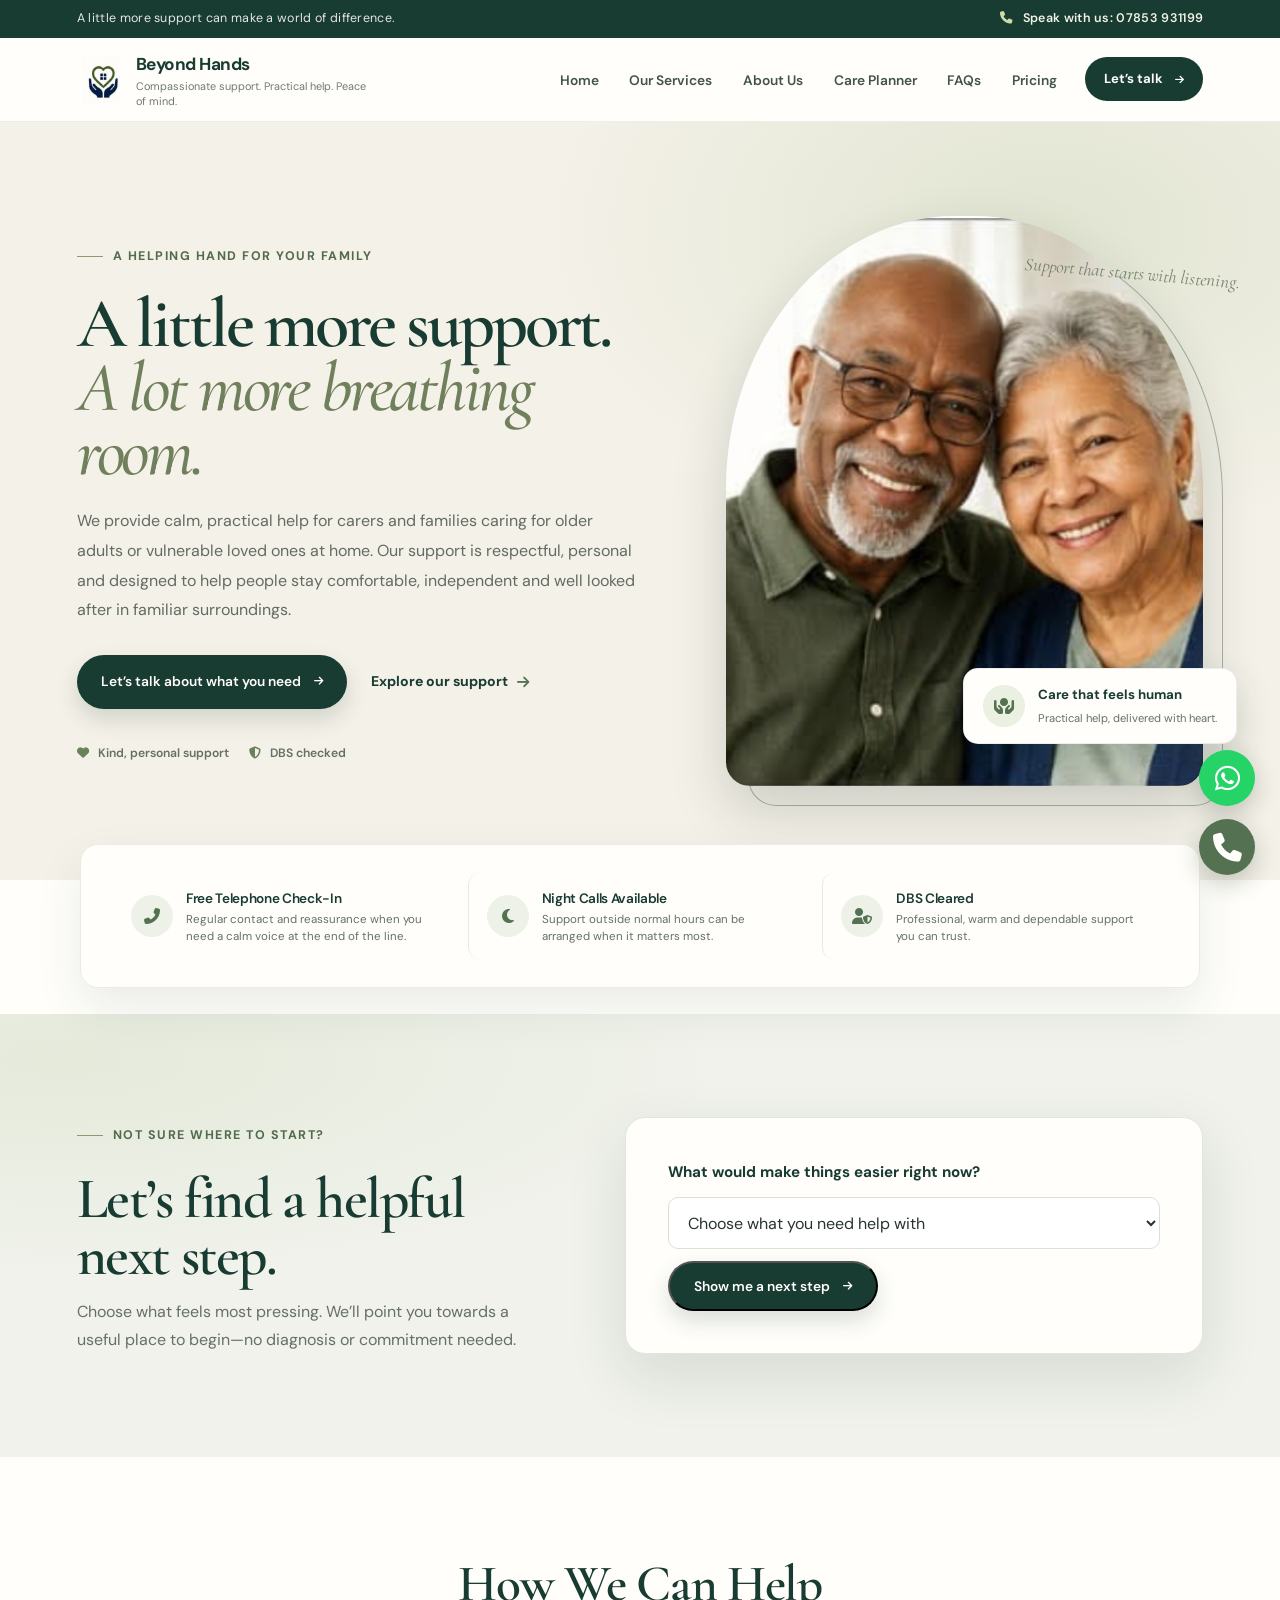
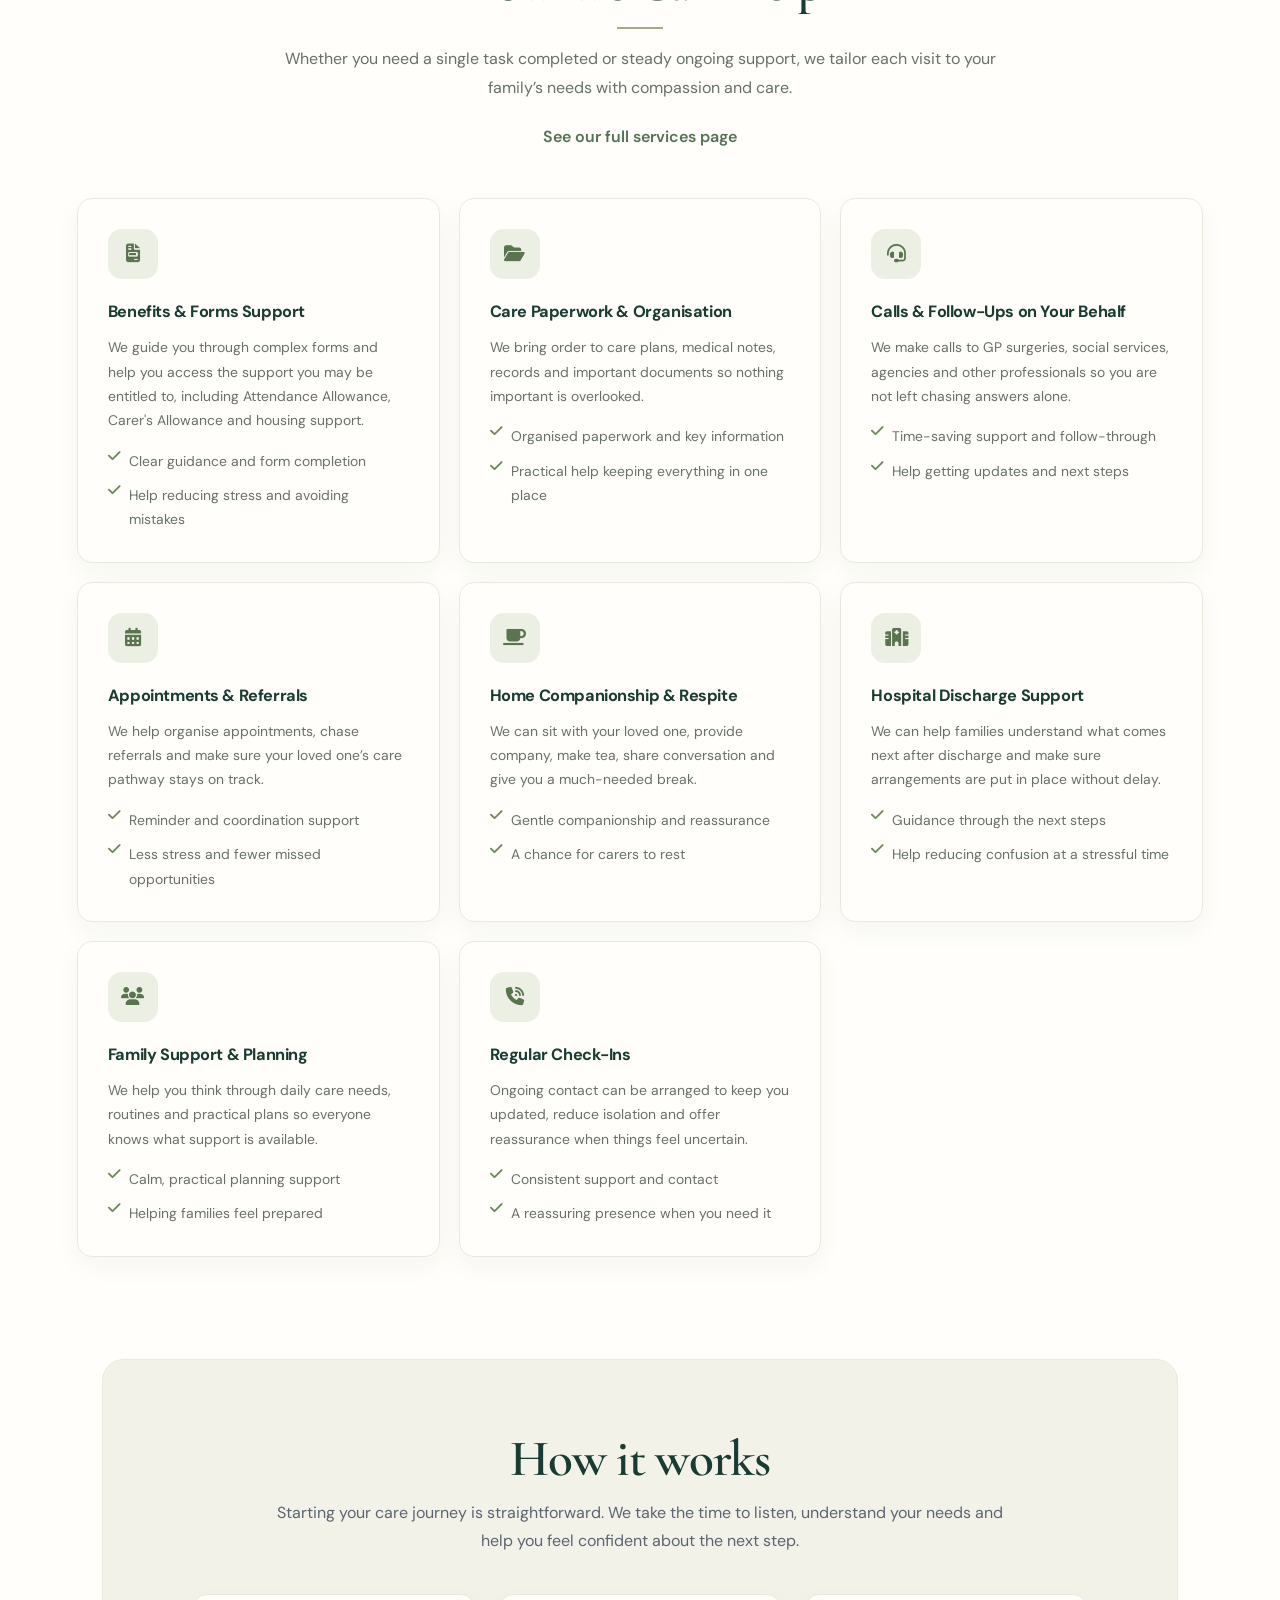
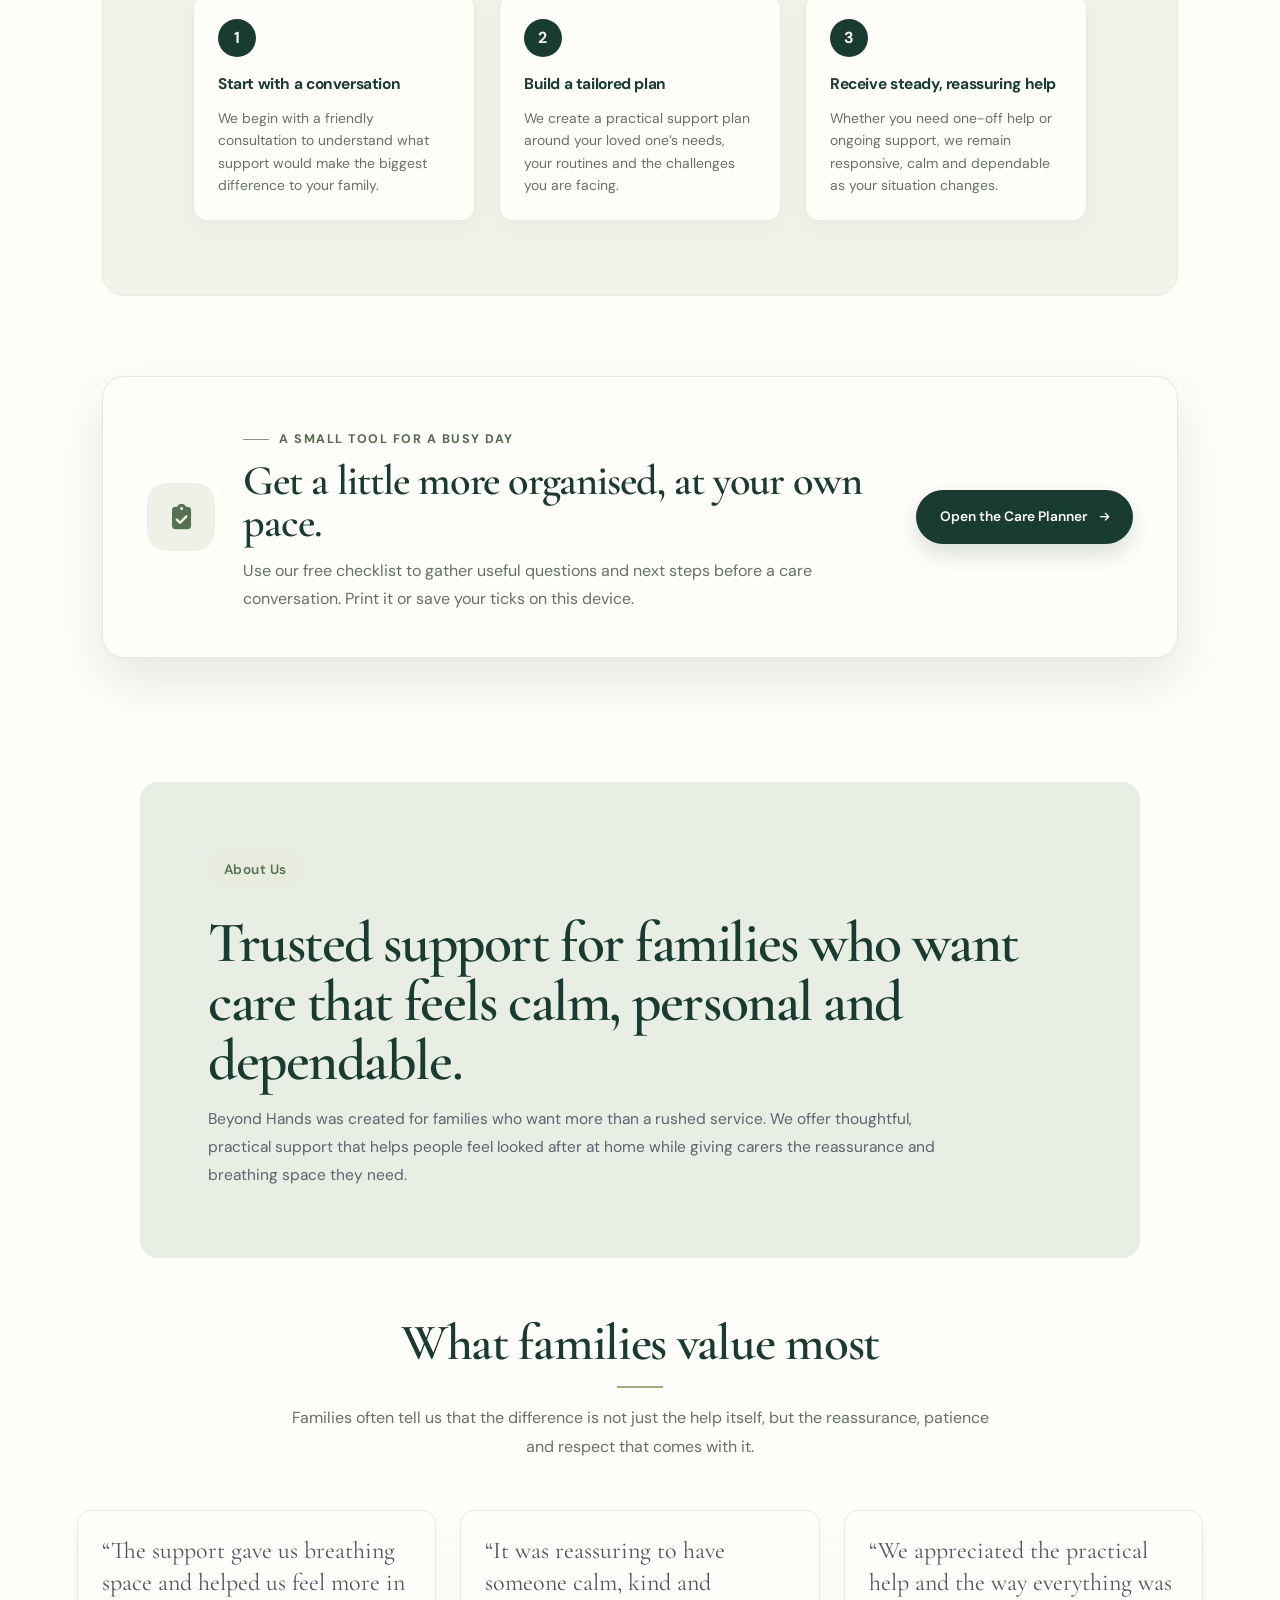
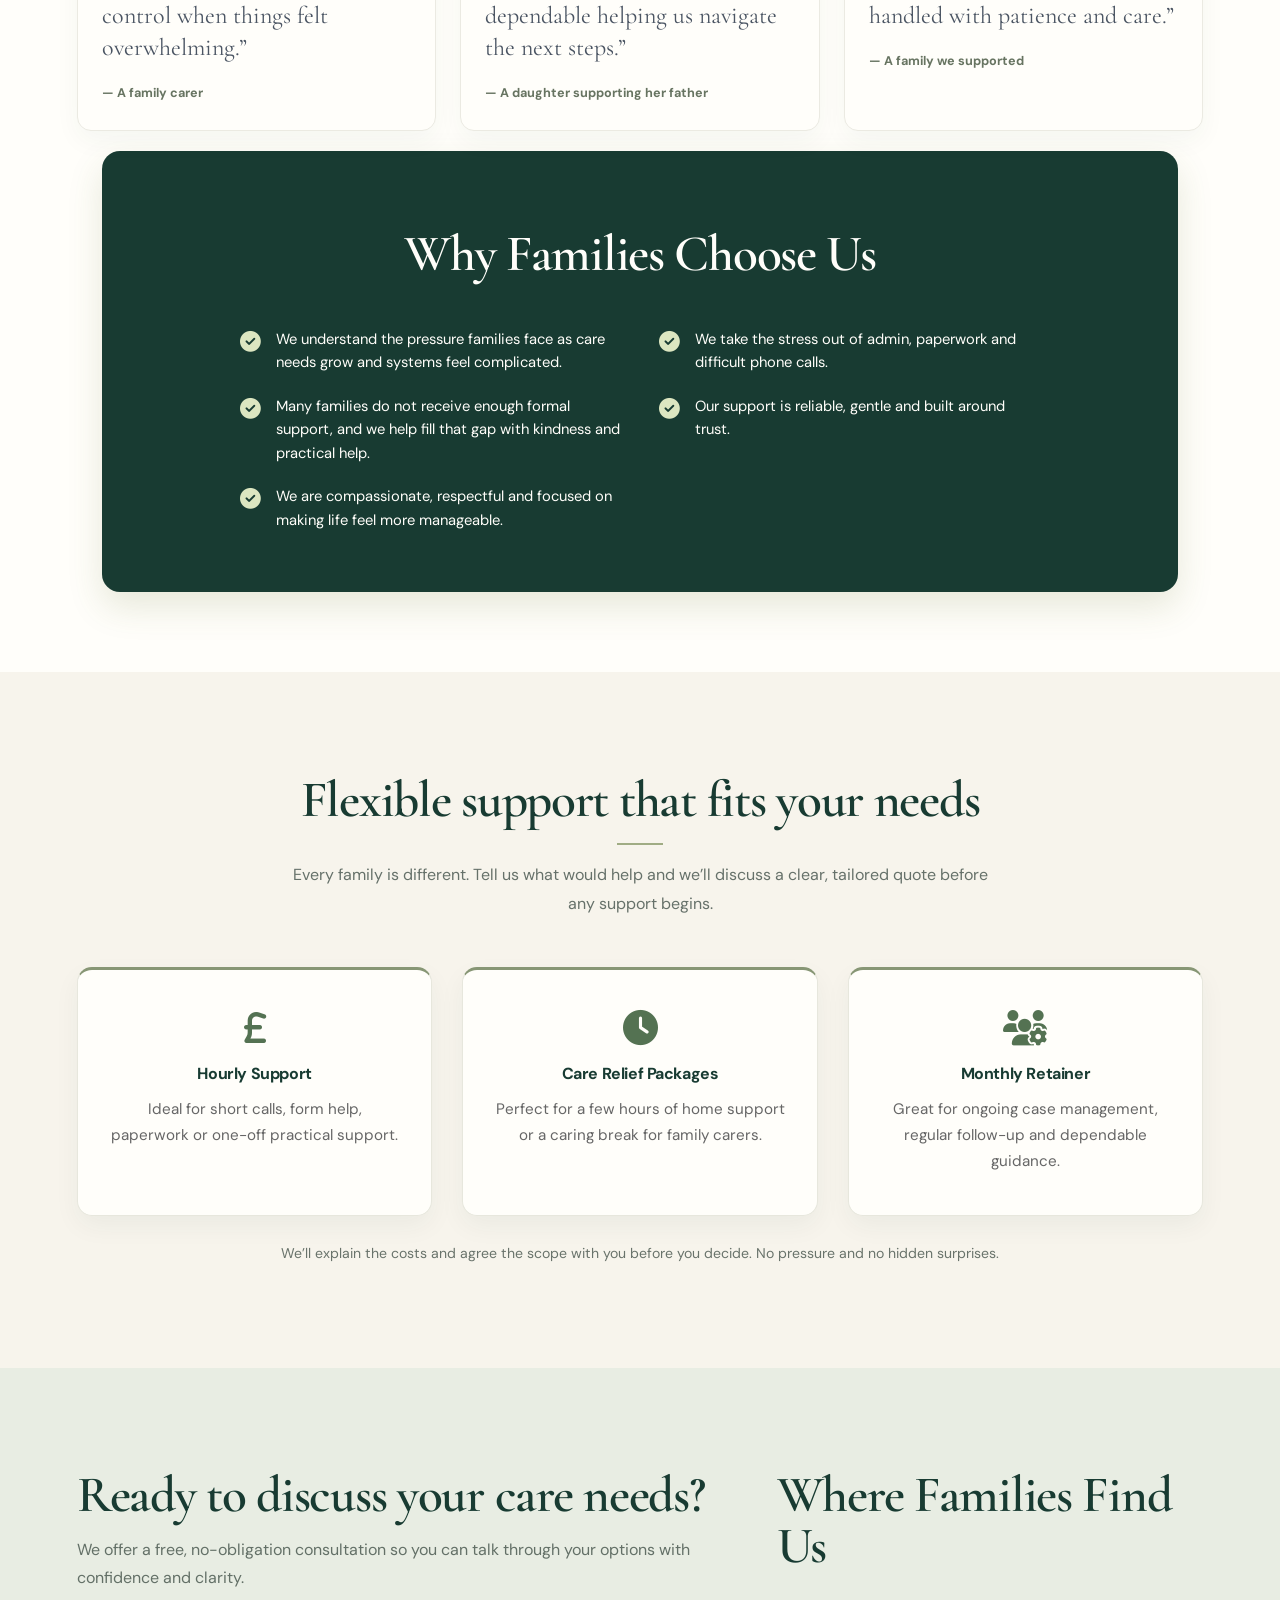
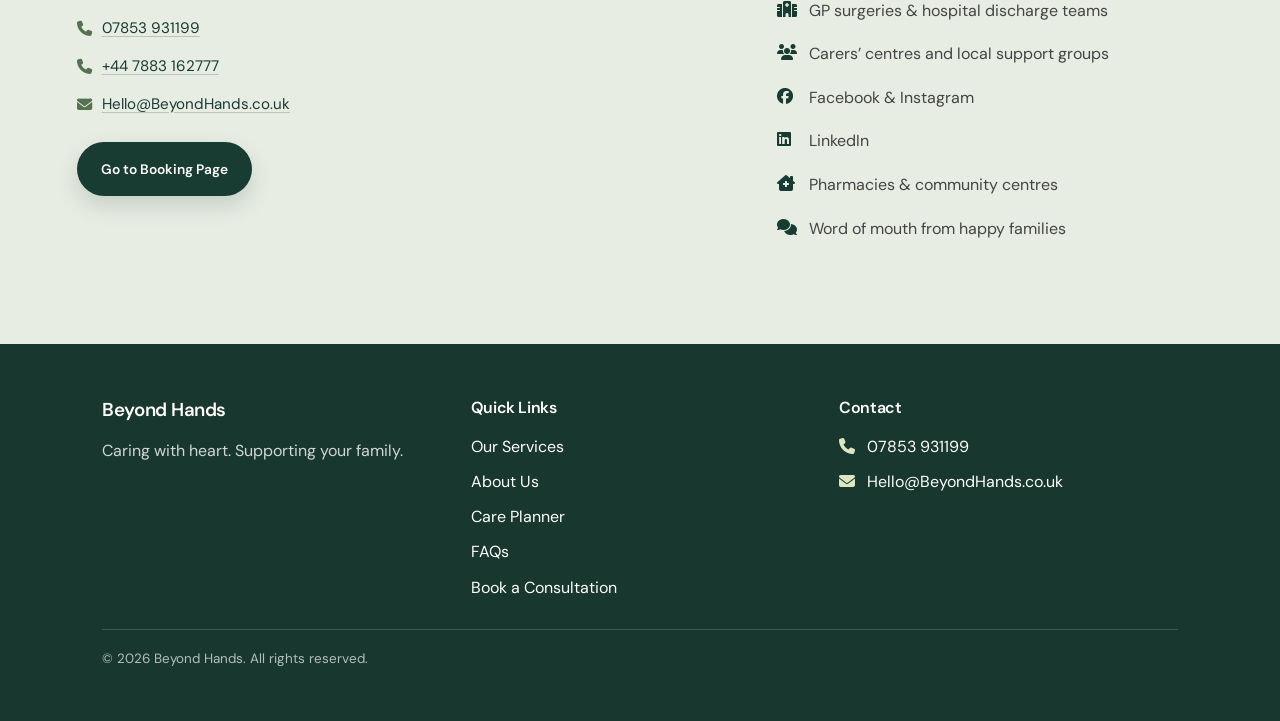
==== index.html @ d913bfa4 "chore: initalizing beyondhands repo" ====
<!DOCTYPE html>
<html lang="en">
<head>
    <meta charset="UTF-8">
    <meta name="viewport" content="width=device-width, initial-scale=1.0">
    <title>Beyond Hands | Compassionate Care & Family Support</title>
    <meta name="description" content="Compassionate, practical support for families caring for loved ones at home. Explore Beyond Hands services or arrange a no-pressure consultation.">
    <link rel="icon" type="image/png" href="logo.png">
    <link rel="stylesheet" href="style.css">
    <link rel="preconnect" href="https://fonts.googleapis.com">
    <link href="https://fonts.googleapis.com/css2?family=Cormorant+Garamond:wght@500;600;700&family=DM+Sans:wght@400;500;600;700&display=swap" rel="stylesheet">
    <link rel="stylesheet" href="https://cdnjs.cloudflare.com/ajax/libs/font-awesome/6.5.1/css/all.min.css">
</head>
<body>

    <a class="skip-link" href="#main-content">Skip to content</a>
    <div class="topbar">
        <div class="topbar-inner">
            <span>A little more support can make a world of difference.</span>
            <a href="tel:+447853931199"><i class="fas fa-phone"></i> Speak with us: 07853 931199</a>
        </div>
    </div>
    <div class="sidebar-overlay"></div>
    <aside class="sidebar-drawer" id="mobile-navigation" aria-label="Mobile navigation" aria-hidden="true" inert>
        <div class="sidebar-header">
            <div class="sidebar-logo">
                <img src="logo.png" alt="Beyond Hands Logo">
                <h3>Beyond Hands</h3>
            </div>
            <button class="close-sidebar-btn" type="button" aria-label="Close navigation">
                <i class="fas fa-times"></i>
            </button>
        </div>
        <ul class="sidebar-links">
            <li><a href="#home"><i class="fas fa-home"></i> Home</a></li>
            <li><a href="services.html"><i class="fas fa-hand-holding-heart"></i> Our Services</a></li>
            <li><a href="about.html"><i class="fas fa-info-circle"></i> About Us</a></li>
            <li><a href="resources.html"><i class="fas fa-clipboard-list"></i> Care Planner</a></li>
            <li><a href="faq.html"><i class="fas fa-circle-question"></i> FAQs</a></li>
            <li><a href="#why-choose-us"><i class="fas fa-check-circle"></i> Why Choose Us</a></li>
            <li><a href="#pricing"><i class="fas fa-tags"></i> Pricing</a></li>
            <li><a href="booking.html"><i class="fas fa-calendar-check"></i> Book Consultation</a></li>
        </ul>
        <div class="sidebar-footer">
            <p><i class="fas fa-phone"></i> <a href="tel:+447853931199">07853 931199</a></p>
            <p>Caring with heart.</p>
        </div>
    </aside>

    <nav class="navbar">
        <a href="index.html" class="logo">
            <img src="logo.png" alt="Beyond Hands Logo">
            <div>
                <h2>Beyond Hands</h2>
                <p>Compassionate support. Practical help. Peace of mind.</p>
            </div>
        </a>
        <ul class="nav-links">
            <li><a href="#home">Home</a></li>
            <li><a href="services.html">Our Services</a></li>
            <li><a href="about.html">About Us</a></li>
            <li><a href="resources.html">Care Planner</a></li>
            <li><a href="faq.html">FAQs</a></li>
            <li><a href="#pricing">Pricing</a></li>
        </ul>
        <a class="nav-cta" href="booking.html">Let’s talk <i class="fas fa-arrow-right"></i></a>
        <button class="menu-btn" type="button" aria-label="Open navigation" aria-controls="mobile-navigation" aria-expanded="false">
            <i class="fas fa-bars"></i>
        </button>
    </nav>

    <main id="main-content">
    <section id="home" class="hero">
        <div class="hero-content">
            <span class="hero-kicker"><span></span> A helping hand for your family</span>
            <h1>A little more support.<br><em>A lot more breathing room.</em></h1>
            <p>We provide calm, practical help for carers and families caring for older adults or vulnerable loved ones at home. Our support is respectful, personal and designed to help people stay comfortable, independent and well looked after in familiar surroundings.</p>
            <div class="hero-buttons">
                <a href="booking.html" class="btn">Let’s talk about what you need <i class="fas fa-arrow-right"></i></a>
                <a href="services.html" class="hero-text-link">Explore our support <i class="fas fa-arrow-right"></i></a>
            </div>
            <div class="hero-highlights">
                <span><i class="fas fa-heart"></i> Kind, personal support</span>
                <span><i class="fas fa-shield-alt"></i> DBS checked</span>
            </div>
        </div>
        <div class="hero-image">
            <img src="hero-couple.png" alt="Elderly Couple Smiling - Beyond Hands Care">
            <div class="image-note">
                <span class="image-note-icon"><i class="fas fa-hands-holding-circle"></i></span>
                <span><strong>Care that feels human</strong><small>Practical help, delivered with heart.</small></span>
            </div>
            <span class="image-caption">Support that starts with listening.</span>
        </div>
    </section>

    <section class="features">
        <div class="feature-card">
            <i class="fas fa-phone-alt"></i>
            <h3>Free Telephone Check-In</h3>
            <p>Regular contact and reassurance when you need a calm voice at the end of the line.</p>
        </div>
        <div class="feature-card">
            <i class="fas fa-moon"></i>
            <h3>Night Calls Available</h3>
            <p>Support outside normal hours can be arranged when it matters most.</p>
        </div>
        <div class="feature-card">
            <i class="fas fa-user-shield"></i>
            <h3>DBS Cleared</h3>
            <p>Professional, warm and dependable support you can trust.</p>
        </div>
    </section>

    <section class="support-finder-section" aria-labelledby="support-finder-title">
        <div class="support-finder-copy">
            <span class="hero-kicker"><span></span> Not sure where to start?</span>
            <h2 id="support-finder-title">Let’s find a helpful next step.</h2>
            <p>Choose what feels most pressing. We’ll point you towards a useful place to begin—no diagnosis or commitment needed.</p>
        </div>
        <form class="support-finder" id="support-finder">
            <label for="support-need">What would make things easier right now?</label>
            <div class="support-finder-controls">
                <select id="support-need" name="need" required>
                    <option value="">Choose what you need help with</option>
                    <option value="Benefits, grants and form help">Forms, benefits or paperwork</option>
                    <option value="Care planning and record keeping">Getting care information organised</option>
                    <option value="Calls, appointments and referrals">Appointments, calls or follow-ups</option>
                    <option value="Hospital discharge guidance">Planning after a hospital stay</option>
                    <option value="Home support and companionship">Company or a break at home</option>
                    <option value="Regular check-ins and reassurance">Ongoing reassurance or check-ins</option>
                    <option value="Not sure yet / something else">I’m not sure yet</option>
                </select>
                <button class="btn" type="submit">Show me a next step <i class="fas fa-arrow-right"></i></button>
            </div>
            <div class="support-finder-result" id="support-finder-result" role="status" aria-live="polite" hidden>
                <p id="support-finder-message"></p>
                <a id="support-finder-link" href="booking.html">Talk this through with us <i class="fas fa-arrow-right"></i></a>
            </div>
        </form>
    </section>

    <section id="services" class="services">
        <div class="section-heading">
            <h2 class="section-title">How We Can Help</h2>
            <p>Whether you need a single task completed or steady ongoing support, we tailor each visit to your family’s needs with compassion and care.</p>
            <a href="services.html" class="inline-btn">See our full services page</a>
        </div>
        <div class="service-grid">
            <div class="card">
                <i class="fas fa-file-invoice"></i>
                <h3>Benefits & Forms Support</h3>
                <p>We guide you through complex forms and help you access the support you may be entitled to, including Attendance Allowance, Carer's Allowance and housing support.</p>
                <ul>
                    <li><i class="fas fa-check"></i> Clear guidance and form completion</li>
                    <li><i class="fas fa-check"></i> Help reducing stress and avoiding mistakes</li>
                </ul>
            </div>
            <div class="card">
                <i class="fas fa-folder-open"></i>
                <h3>Care Paperwork & Organisation</h3>
                <p>We bring order to care plans, medical notes, records and important documents so nothing important is overlooked.</p>
                <ul>
                    <li><i class="fas fa-check"></i> Organised paperwork and key information</li>
                    <li><i class="fas fa-check"></i> Practical help keeping everything in one place</li>
                </ul>
            </div>
            <div class="card">
                <i class="fas fa-headset"></i>
                <h3>Calls & Follow-Ups on Your Behalf</h3>
                <p>We make calls to GP surgeries, social services, agencies and other professionals so you are not left chasing answers alone.</p>
                <ul>
                    <li><i class="fas fa-check"></i> Time-saving support and follow-through</li>
                    <li><i class="fas fa-check"></i> Help getting updates and next steps</li>
                </ul>
            </div>
            <div class="card">
                <i class="fas fa-calendar-alt"></i>
                <h3>Appointments & Referrals</h3>
                <p>We help organise appointments, chase referrals and make sure your loved one’s care pathway stays on track.</p>
                <ul>
                    <li><i class="fas fa-check"></i> Reminder and coordination support</li>
                    <li><i class="fas fa-check"></i> Less stress and fewer missed opportunities</li>
                </ul>
            </div>
            <div class="card">
                <i class="fas fa-coffee"></i>
                <h3>Home Companionship & Respite</h3>
                <p>We can sit with your loved one, provide company, make tea, share conversation and give you a much-needed break.</p>
                <ul>
                    <li><i class="fas fa-check"></i> Gentle companionship and reassurance</li>
                    <li><i class="fas fa-check"></i> A chance for carers to rest</li>
                </ul>
            </div>
            <div class="card">
                <i class="fas fa-hospital"></i>
                <h3>Hospital Discharge Support</h3>
                <p>We can help families understand what comes next after discharge and make sure arrangements are put in place without delay.</p>
                <ul>
                    <li><i class="fas fa-check"></i> Guidance through the next steps</li>
                    <li><i class="fas fa-check"></i> Help reducing confusion at a stressful time</li>
                </ul>
            </div>
            <div class="card">
                <i class="fas fa-users"></i>
                <h3>Family Support & Planning</h3>
                <p>We help you think through daily care needs, routines and practical plans so everyone knows what support is available.</p>
                <ul>
                    <li><i class="fas fa-check"></i> Calm, practical planning support</li>
                    <li><i class="fas fa-check"></i> Helping families feel prepared</li>
                </ul>
            </div>
            <div class="card">
                <i class="fas fa-phone-volume"></i>
                <h3>Regular Check-Ins</h3>
                <p>Ongoing contact can be arranged to keep you updated, reduce isolation and offer reassurance when things feel uncertain.</p>
                <ul>
                    <li><i class="fas fa-check"></i> Consistent support and contact</li>
                    <li><i class="fas fa-check"></i> A reassuring presence when you need it</li>
                </ul>
            </div>
        </div>
    </section>

    <section class="support-section">
        <div class="support-intro">
            <h2>How it works</h2>
            <p>Starting your care journey is straightforward. We take the time to listen, understand your needs and help you feel confident about the next step.</p>
        </div>
        <div class="steps-grid">
            <div class="step-card">
                <span class="step-number">1</span>
                <h3>Start with a conversation</h3>
                <p>We begin with a friendly consultation to understand what support would make the biggest difference to your family.</p>
            </div>
            <div class="step-card">
                <span class="step-number">2</span>
                <h3>Build a tailored plan</h3>
                <p>We create a practical support plan around your loved one’s needs, your routines and the challenges you are facing.</p>
            </div>
            <div class="step-card">
                <span class="step-number">3</span>
                <h3>Receive steady, reassuring help</h3>
                <p>Whether you need one-off help or ongoing support, we remain responsive, calm and dependable as your situation changes.</p>
            </div>
        </div>
    </section>

    <section class="planner-promo" aria-labelledby="planner-promo-title">
        <div class="planner-promo-icon"><i class="fas fa-clipboard-check"></i></div>
        <div>
            <span class="hero-kicker"><span></span> A small tool for a busy day</span>
            <h2 id="planner-promo-title">Get a little more organised, at your own pace.</h2>
            <p>Use our free checklist to gather useful questions and next steps before a care conversation. Print it or save your ticks on this device.</p>
        </div>
        <a href="resources.html" class="btn">Open the Care Planner <i class="fas fa-arrow-right"></i></a>
    </section>

    <section class="about-intro">
        <div class="about-intro-content">
            <span class="badge">About Us</span>
            <h2>Trusted support for families who want care that feels calm, personal and dependable.</h2>
            <p>Beyond Hands was created for families who want more than a rushed service. We offer thoughtful, practical support that helps people feel looked after at home while giving carers the reassurance and breathing space they need.</p>
        </div>
    </section>

    <section class="testimonials-section">
        <div class="section-heading">
            <h2 class="section-title">What families value most</h2>
            <p>Families often tell us that the difference is not just the help itself, but the reassurance, patience and respect that comes with it.</p>
        </div>
        <div class="testimonial-grid">
            <div class="testimonial-card">
                <p>“The support gave us breathing space and helped us feel more in control when things felt overwhelming.”</p>
                <strong>— A family carer</strong>
            </div>
            <div class="testimonial-card">
                <p>“It was reassuring to have someone calm, kind and dependable helping us navigate the next steps.”</p>
                <strong>— A daughter supporting her father</strong>
            </div>
            <div class="testimonial-card">
                <p>“We appreciated the practical help and the way everything was handled with patience and care.”</p>
                <strong>— A family we supported</strong>
            </div>
        </div>
    </section>

    <section id="why-choose-us" class="about">
        <div class="about-content">
            <h2>Why Families Choose Us</h2>
            <ul class="why-list">
                <li><i class="fas fa-check-circle"></i> We understand the pressure families face as care needs grow and systems feel complicated.</li>
                <li><i class="fas fa-check-circle"></i> We take the stress out of admin, paperwork and difficult phone calls.</li>
                <li><i class="fas fa-check-circle"></i> Many families do not receive enough formal support, and we help fill that gap with kindness and practical help.</li>
                <li><i class="fas fa-check-circle"></i> Our support is reliable, gentle and built around trust.</li>
                <li><i class="fas fa-check-circle"></i> We are compassionate, respectful and focused on making life feel more manageable.</li>
            </ul>
        </div>
    </section>

    <section id="pricing" class="pricing">
        <div class="section-heading">
            <h2 class="section-title">Flexible support that fits your needs</h2>
            <p>Every family is different. Tell us what would help and we’ll discuss a clear, tailored quote before any support begins.</p>
        </div>
        <div class="pricing-grid">
            <div class="price-card">
                <i class="fas fa-sterling-sign"></i>
                <h3>Hourly Support</h3>
                <p>Ideal for short calls, form help, paperwork or one-off practical support.</p>
            </div>
            <div class="price-card">
                <i class="fas fa-clock"></i>
                <h3>Care Relief Packages</h3>
                <p>Perfect for a few hours of home support or a caring break for family carers.</p>
            </div>
            <div class="price-card">
                <i class="fas fa-users-cog"></i>
                <h3>Monthly Retainer</h3>
                <p>Great for ongoing case management, regular follow-up and dependable guidance.</p>
            </div>
        </div>
        <p class="pricing-note">We’ll explain the costs and agree the scope with you before you decide. No pressure and no hidden surprises.</p>
    </section>

    <section id="contact" class="contact-section">
        <div class="contact-container">
            <div class="contact-box">
                <h2>Ready to discuss your care needs?</h2>
                <p>We offer a free, no-obligation consultation so you can talk through your options with confidence and clarity.</p>
                
                <div class="contact-info">
                    <p><i class="fas fa-phone"></i> <a href="tel:+447853931199">07853 931199</a></p>
                    <p><i class="fas fa-phone"></i> <a href="tel:+447883162777">+44 7883 162777</a></p>
                    <p><i class="fas fa-envelope"></i> <a href="mailto:Hello@BeyondHands.co.uk">Hello@BeyondHands.co.uk</a></p>
                </div>

                <a href="booking.html" class="btn">Go to Booking Page</a>
            </div>

            <div class="find-us-box">
                <h2>Where Families Find Us</h2>
                <ul class="find-list">
                    <li><i class="fas fa-hospital"></i> GP surgeries & hospital discharge teams</li>
                    <li><i class="fas fa-users"></i> Carers’ centres and local support groups</li>
                    <li><i class="fab fa-facebook"></i> Facebook & Instagram</li>
                    <li><i class="fab fa-linkedin"></i> LinkedIn</li>
                    <li><i class="fas fa-clinic-medical"></i> Pharmacies & community centres</li>
                    <li><i class="fas fa-comments"></i> Word of mouth from happy families</li>
                </ul>
            </div>
        </div>
    </section>
    </main>

    <a href="https://wa.me/447853931199?text=Hello%20Beyond%20Hands%2C%20I%E2%80%99d%20like%20to%20ask%20about%20your%20support."
       class="whatsapp-btn" aria-label="Message Beyond Hands on WhatsApp" title="Message us on WhatsApp" target="_blank" rel="noopener noreferrer">
        <i class="fab fa-whatsapp" aria-hidden="true"></i>
    </a>
    <a href="tel:+447853931199" class="call-btn" aria-label="Call Beyond Hands" title="Call Beyond Hands">
        <i class="fas fa-phone"></i>
    </a>

    <footer>
        <div class="footer-content">
            <div>
                <h3>Beyond Hands</h3>
                <p>Caring with heart. Supporting your family.</p>
            </div>
            <div>
                <h4>Quick Links</h4>
                <ul>
                    <li><a href="services.html">Our Services</a></li>
                    <li><a href="about.html">About Us</a></li>
                    <li><a href="resources.html">Care Planner</a></li>
                    <li><a href="faq.html">FAQs</a></li>
                    <li><a href="booking.html">Book a Consultation</a></li>
                </ul>
            </div>
            <div>
                <h4>Contact</h4>
                <ul>
                    <li><i class="fas fa-phone"></i> <a href="tel:+447853931199">07853 931199</a></li>
                    <li><i class="fas fa-envelope"></i> <a href="mailto:Hello@BeyondHands.co.uk">Hello@BeyondHands.co.uk</a></li>
                </ul>
            </div>
        </div>
    </footer>

    <script src="script.js"></script>
</body>
</html>
---- style.css ----
:root {
    --navy: #0B2545;
    --green: #5B6D28;
    --light: #FBFBFA;
    --dark: #2D3134;
    --white: #ffffff;
}

* {
    margin: 0;
    padding: 0;
    box-sizing: border-box;
    font-family: 'Poppins', sans-serif;
    scroll-behavior: smooth;
}

body {
    background: var(--light);
    color: var(--dark);
    overflow-x: hidden;
}

body.sidebar-open {
    overflow: hidden;
}

img {
    max-width: 100%;
    display: block;
}

a {
    text-decoration: none;
}

section {
    padding: 80px 8%;
}

.navbar {
    position: sticky;
    top: 0;
    z-index: 1000;
    display: flex;
    justify-content: space-between;
    align-items: center;
    padding: 15px 8%;
    background: var(--white);
    box-shadow: 0 2px 15px rgba(0,0,0,.05);
}

.logo {
    display: flex;
    align-items: center;
    gap: 15px;
}

.logo img {
    height: 55px;
    object-fit: contain;
}

.logo h2 {
    font-size: 1.3rem;
    color: var(--navy);
    font-weight: 700;
}

.logo p {
    font-size: .75rem;
    color: #666;
}

.nav-links {
    display: flex;
    gap: 30px;
    list-style: none;
}

.nav-links a {
    font-weight: 500;
    color: var(--navy);
    transition: .3s;
}

.nav-links a:hover {
    color: var(--green);
}

.menu-btn {
    display: none;
    font-size: 1.5rem;
    cursor: pointer;
    color: var(--navy);
}

.sidebar-overlay {
    position: fixed;
    top: 0;
    left: 0;
    width: 100vw;
    height: 100vh;
    background: rgba(11, 37, 69, 0.4);
    backdrop-filter: blur(4px);
    z-index: 1999;
    opacity: 0;
    pointer-events: none;
    transition: opacity 0.4s ease;
}

.sidebar-overlay.active {
    opacity: 1;
    pointer-events: auto;
}

.sidebar-drawer {
    position: fixed;
    top: 0;
    right: -320px;
    width: 320px;
    height: 100vh;
    background: var(--white);
    z-index: 2000;
    box-shadow: -5px 0 25px rgba(0,0,0,0.15);
    display: flex;
    flex-direction: column;
    padding: 30px 25px;
    transition: right 0.4s cubic-bezier(0.16, 1, 0.3, 1);
}

.sidebar-drawer.active {
    right: 0;
}

.sidebar-header {
    display: flex;
    justify-content: space-between;
    align-items: center;
    margin-bottom: 40px;
}

.sidebar-logo {
    display: flex;
    align-items: center;
    gap: 12px;
}

.sidebar-logo img {
    height: 40px;
}

.sidebar-logo h3 {
    color: var(--navy);
    font-size: 1.2rem;
}

.close-sidebar-btn {
    font-size: 1.5rem;
    color: #888;
    cursor: pointer;
    transition: color 0.2s;
}

.close-sidebar-btn:hover {
    color: var(--navy);
}

.sidebar-links {
    list-style: none;
    display: flex;
    flex-direction: column;
    gap: 20px;
}

.sidebar-links li a {
    font-size: 1.15rem;
    font-weight: 500;
    color: var(--navy);
    display: flex;
    align-items: center;
    gap: 15px;
    padding: 12px 15px;
    border-radius: 8px;
    background: var(--light);
    transition: all 0.3s ease;
}

.sidebar-links li a:hover {
    background: var(--green);
    color: var(--white);
    padding-left: 20px;
}

.sidebar-footer {
    margin-top: auto;
    border-top: 1px solid #eee;
    padding-top: 20px;
    font-size: 0.9rem;
    color: #666;
}

.sidebar-footer p i {
    color: var(--green);
    margin-right: 5px;
}

.hero {
    display: grid;
    grid-template-columns: 1.2fr 0.8fr;
    align-items: center;
    gap: 40px;
    min-height: 85vh;
    background: linear-gradient(135deg, #ffffff 0%, var(--light) 100%);
}

.badge {
    display: inline-block;
    background: rgba(91, 109, 40, 0.1);
    color: var(--green);
    padding: 8px 16px;
    border-radius: 30px;
    font-weight: 600;
    font-size: 0.85rem;
    margin-bottom: 25px;
}

.hero-content h1 {
    font-size: 3rem;
    line-height: 1.25;
    color: var(--navy);
    margin-bottom: 25px;
}

.hero-content p {
    font-size: 1.1rem;
    margin-bottom: 30px;
    color: #4A5056;
    line-height: 1.7;
}

.hero-buttons {
    display: flex;
    gap: 15px;
    flex-wrap: wrap;
}

.hero-highlights {
    display: flex;
    flex-wrap: wrap;
    gap: 12px;
    margin-top: 24px;
}

.hero-highlights span {
    background: #f5f7ee;
    color: var(--navy);
    padding: 10px 14px;
    border-radius: 999px;
    font-size: 0.9rem;
    font-weight: 500;
}

.hero-highlights i {
    color: var(--green);
    margin-right: 6px;
}

.btn {
    padding: 14px 30px;
    background: var(--navy);
    color: var(--white);
    border-radius: 8px;
    font-weight: 600;
    transition: .3s ease;
}

.btn:hover {
    background: var(--green);
    transform: translateY(-2px);
}

.btn-outline {
    padding: 14px 30px;
    border: 2px solid var(--navy);
    color: var(--navy);
    border-radius: 8px;
    font-weight: 600;
    transition: .3s ease;
}

.btn-outline:hover {
    background: var(--navy);
    color: var(--white);
}

.hero-image img {
    border-radius: 30px;
    box-shadow: 0 15px 35px rgba(0,0,0,.1);
    width: 100%;
    object-fit: cover;
}

.features {
    display: grid;
    grid-template-columns: repeat(auto-fit, minmax(250px, 1fr));
    gap: 30px;
    background: var(--white);
    border-top: 1px solid #eee;
}

.feature-card {
    padding: 30px;
    text-align: center;
    border-radius: 12px;
    background: var(--light);
    transition: .3s;
}

.feature-card i {
    font-size: 2rem;
    color: var(--navy);
    margin-bottom: 15px;
}

.feature-card h3 {
    font-size: 1.15rem;
    color: var(--navy);
    margin-bottom: 8px;
}

.feature-card p {
    font-size: 0.92rem;
    color: #666;
    line-height: 1.6;
}

.section-heading {
    max-width: 780px;
    margin: 0 auto 50px;
    text-align: center;
}

.section-heading p {
    margin-top: 14px;
    color: #5b6470;
    line-height: 1.7;
}

.inline-btn {
    display: inline-block;
    margin-top: 20px;
    color: var(--green);
    font-weight: 600;
}

.inline-btn:hover {
    color: var(--navy);
}

.section-title {
    text-align: center;
    font-size: 2.2rem;
    margin-bottom: 10px;
    color: var(--navy);
    position: relative;
}

.section-title::after {
    content: '';
    display: block;
    width: 50px;
    height: 3px;
    background: var(--green);
    margin: 12px auto 0;
}

.service-grid {
    display: grid;
    grid-template-columns: repeat(auto-fit, minmax(300px, 1fr));
    gap: 30px;
}

.card {
    background: var(--white);
    padding: 35px;
    border-radius: 16px;
    box-shadow: 0 5px 20px rgba(0,0,0,.03);
    border: 1px solid #f0f0f0;
    transition: .3s ease;
}

.card:hover {
    transform: translateY(-5px);
    box-shadow: 0 15px 30px rgba(0,0,0,.08);
    border-color: var(--green);
}

.card i {
    font-size: 1.8rem;
    color: var(--green);
    margin-bottom: 20px;
}

.card h3 {
    margin-bottom: 12px;
    color: var(--navy);
    font-size: 1.25rem;
}

.card p {
    font-size: 0.95rem;
    line-height: 1.6;
    color: #555;
}

.card ul {
    list-style: none;
    display: flex;
    flex-direction: column;
    gap: 10px;
    margin-top: 16px;
}

.card li {
    font-size: 0.92rem;
    color: #5d6370;
    display: flex;
    align-items: flex-start;
    gap: 8px;
}

.card li i {
    margin: 0;
    color: var(--green);
    font-size: 0.9rem;
}

.support-section {
    background: linear-gradient(135deg, #f8f9f0 0%, #ffffff 100%);
    border-radius: 24px;
    margin: 0 8% 80px;
    padding: 60px 6%;
}

.support-intro {
    max-width: 760px;
    margin: 0 auto 40px;
    text-align: center;
}

.support-intro h2 {
    font-size: 2rem;
    color: var(--navy);
    margin-bottom: 14px;
}

.support-intro p {
    color: #5b6470;
    line-height: 1.7;
}

.steps-grid {
    display: grid;
    grid-template-columns: repeat(auto-fit, minmax(220px, 1fr));
    gap: 24px;
}

.step-card {
    background: var(--white);
    border: 1px solid #ecefe1;
    border-radius: 16px;
    padding: 24px;
    box-shadow: 0 8px 25px rgba(0,0,0,.03);
}

.step-number {
    display: inline-flex;
    width: 38px;
    height: 38px;
    align-items: center;
    justify-content: center;
    border-radius: 50%;
    background: rgba(91, 109, 40, 0.12);
    color: var(--green);
    font-weight: 700;
    margin-bottom: 14px;
}

.step-card h3 {
    color: var(--navy);
    margin-bottom: 10px;
}

.step-card p {
    color: #5b6470;
    line-height: 1.6;
    font-size: 0.95rem;
}

.about-intro {
    padding: 80px 8% 40px;
}

.about-intro-content {
    background: linear-gradient(135deg, #ffffff 0%, #f6f8ea 100%);
    border: 1px solid #ecefe1;
    border-radius: 24px;
    padding: 40px;
    max-width: 1000px;
    margin: 0 auto;
    box-shadow: 0 10px 25px rgba(0,0,0,.04);
}

.about-intro-content h2 {
    font-size: 2rem;
    color: var(--navy);
    margin-bottom: 16px;
}

.about-intro-content p {
    color: #5b6470;
    line-height: 1.8;
    max-width: 760px;
}

.testimonials-section {
    padding-top: 20px;
    padding-bottom: 20px;
}

.testimonial-grid {
    display: grid;
    grid-template-columns: repeat(auto-fit, minmax(250px, 1fr));
    gap: 24px;
}

.testimonial-card {
    background: var(--white);
    border: 1px solid #ecefe1;
    border-radius: 18px;
    padding: 24px;
    box-shadow: 0 8px 20px rgba(0,0,0,.03);
}

.testimonial-card p {
    color: #4b5563;
    line-height: 1.7;
    margin-bottom: 14px;
}

.testimonial-card strong {
    color: var(--navy);
}

.about {
    background: linear-gradient(135deg, #5B6D28 0%, #7a8f39 100%);
    color: var(--white);
    border-radius: 24px;
    margin: 0 8% 80px;
    padding: 60px;
    box-shadow: 0 15px 35px rgba(91, 109, 40, 0.15);
}

.about h2 {
    font-size: 2.2rem;
    margin-bottom: 30px;
    text-align: center;
}

.why-list {
    list-style: none;
    max-width: 800px;
    margin: 0 auto;
    display: flex;
    flex-direction: column;
    gap: 20px;
}

.why-list li {
    font-size: 1.05rem;
    display: flex;
    align-items: flex-start;
    gap: 15px;
    line-height: 1.6;
}

.why-list i {
    font-size: 1.3rem;
    color: #DCE6C1;
    margin-top: 3px;
}

.pricing-grid {
    display: grid;
    grid-template-columns: repeat(auto-fit, minmax(280px, 1fr));
    gap: 30px;
}

.price-card {
    background: var(--white);
    padding: 40px 30px;
    border-radius: 16px;
    text-align: center;
    box-shadow: 0 5px 20px rgba(0,0,0,.03);
    border-top: 4px solid var(--navy);
}

.price-card i {
    font-size: 2.2rem;
    color: var(--navy);
    margin-bottom: 15px;
}

.price-card h3 {
    margin-bottom: 10px;
    color: var(--navy);
}

.price-card p {
    color: #666;
    font-size: 0.95rem;
    line-height: 1.7;
}

.contact-section {
    background: var(--white);
    border-top: 1px solid #eee;
}

.contact-container {
    display: grid;
    grid-template-columns: 1.2fr 0.8fr;
    gap: 60px;
}

.contact-box h2, .find-us-box h2 {
    color: var(--navy);
    font-size: 1.8rem;
    margin-bottom: 15px;
}

.contact-info {
    margin: 25px 0;
}

.contact-info p {
    margin-bottom: 12px;
    font-size: 1.05rem;
    display: flex;
    align-items: center;
    gap: 10px;
}

.contact-info i {
    color: var(--green);
}

.contact-form {
    display: flex;
    flex-direction: column;
    gap: 15px;
}

.contact-form input, .contact-form textarea, .contact-form select {
    padding: 14px;
    border: 1px solid #ddd;
    border-radius: 8px;
    font-size: 0.95rem;
    background: var(--light);
}

.contact-form textarea {
    height: 120px;
    resize: none;
}

.contact-form button {
    padding: 14px;
    border: none;
    background: var(--navy);
    color: var(--white);
    font-weight: 600;
    border-radius: 8px;
    cursor: pointer;
    transition: .3s;
}

.contact-form button:hover {
    background: var(--green);
}

.find-list {
    list-style: none;
    display: flex;
    flex-direction: column;
    gap: 18px;
    margin-top: 25px;
}

.find-list li {
    display: flex;
    align-items: flex-start;
    gap: 12px;
    font-size: 1rem;
    color: #444;
    line-height: 1.6;
}

.find-list i {
    color: var(--navy);
    width: 20px;
    margin-top: 3px;
}

.call-btn {
    position: fixed;
    right: 25px;
    bottom: 25px;
    width: 60px;
    height: 60px;
    background: var(--green);
    border-radius: 50%;
    display: flex;
    justify-content: center;
    align-items: center;
    font-size: 1.8rem;
    color: var(--white);
    text-decoration: none;
    box-shadow: 0 8px 20px rgba(0,0,0,.2);
    z-index: 999;
    transition: .3s;
}

.whatsapp-btn {
    position: fixed;
    right: 25px;
    bottom: 94px;
    z-index: 999;
    display: flex;
    width: 56px;
    height: 56px;
    align-items: center;
    justify-content: center;
    border-radius: 50%;
    background: #25d366;
    color: #fff;
    font-size: 1.8rem;
    text-decoration: none;
    box-shadow: 0 8px 24px rgba(20, 40, 25, .23);
    transition: transform .2s ease, box-shadow .2s ease;
}

.call-btn:hover,
.whatsapp-btn:hover {
    transform: scale(1.05);
}

footer {
    background: var(--navy);
    color: var(--white);
    padding: 50px 8%;
}

.content-page-section {
    display: grid;
    grid-template-columns: repeat(auto-fit, minmax(280px, 1fr));
    gap: 24px;
    padding: 40px 8% 80px;
}

.content-card {
    background: var(--white);
    padding: 28px;
    border-radius: 18px;
    box-shadow: 0 8px 24px rgba(0,0,0,.04);
    border: 1px solid #ecefe1;
}

.content-card h2 {
    color: var(--navy);
    margin-bottom: 12px;
}

.content-card p {
    color: #5b6470;
    line-height: 1.7;
}

.footer-content {
    display: grid;
    grid-template-columns: repeat(auto-fit, minmax(220px, 1fr));
    gap: 30px;
    align-items: start;
}

footer h3, footer h4 {
    margin-bottom: 12px;
}

footer p, footer li {
    color: rgba(255,255,255,0.8);
    line-height: 1.7;
}

footer ul {
    list-style: none;
    display: flex;
    flex-direction: column;
    gap: 8px;
}

footer a {
    color: var(--white);
}

footer i {
    margin-right: 8px;
    color: #DCE6C1;
}

.hidden {
    opacity: 0;
    transform: translateY(30px);
    transition: all 0.6s ease-out;
}

.show {
    opacity: 1;
    transform: translateY(0);
}

.page-hero {
    padding: 70px 8% 50px;
    background: linear-gradient(135deg, #ffffff 0%, #f7f8ef 100%);
}

.page-hero .hero-content h1 {
    font-size: 2.6rem;
}

.page-hero .hero-content p {
    max-width: 720px;
}

.services-page-section {
    padding-top: 20px;
}

.services-intro-card {
    background: var(--white);
    border: 1px solid #ecefe1;
    border-radius: 24px;
    padding: 32px;
    margin: 0 auto 35px;
    max-width: 900px;
    box-shadow: 0 10px 25px rgba(0,0,0,.04);
}

.services-intro-card h2 {
    color: var(--navy);
    margin-bottom: 12px;
}

.services-intro-card p {
    color: #5b6470;
    line-height: 1.7;
}

.large-grid {
    grid-template-columns: repeat(auto-fit, minmax(280px, 1fr));
}

.booking-layout {
    display: grid;
    grid-template-columns: 0.95fr 1.05fr;
    gap: 40px;
    align-items: start;
}

.consultation-summary {
    background: var(--white);
    border: 1px solid #ecefe1;
    border-radius: 24px;
    padding: 32px;
    box-shadow: 0 10px 25px rgba(0,0,0,.04);
}

.consultation-summary h2 {
    color: var(--navy);
    font-size: 1.6rem;
    margin-bottom: 14px;
}

.summary-list {
    list-style: none;
    display: flex;
    flex-direction: column;
    gap: 12px;
    margin-top: 20px;
}

.summary-list li {
    display: flex;
    align-items: flex-start;
    gap: 10px;
    color: #495057;
    line-height: 1.6;
}

.summary-list i {
    color: var(--green);
    margin-top: 3px;
}

.consultation-card {
    margin-top: 20px;
    padding: 18px 20px;
    background: #f8f9f0;
    border-radius: 14px;
    color: #4b5563;
}

.consultation-card strong {
    color: var(--navy);
}

@media(max-width: 900px) {
    section { padding: 50px 5%; }
    .hero, .booking-layout { grid-template-columns: 1fr; text-align: center; }
    .hero-buttons, .hero-highlights { justify-content: center; }
    .about { margin: 0 5% 50px; padding: 40px 20px; }
    .contact-container { grid-template-columns: 1fr; gap: 40px; }
    .nav-links { display: none; }
    .menu-btn { display: block; }
    .page-hero { padding: 60px 5% 40px; }
}

@media(max-width: 600px) {
    .hero-content h1 { font-size: 2.3rem; }
    .hero-buttons { flex-direction: column; }
    .btn, .btn-outline { width: 100%; text-align: center; }
    .support-section { margin: 0 5% 50px; padding: 40px 20px; }
}

/* Shared visual and interaction refinements */
:root {
    --navy: #183c3a;
    --green: #617b55;
    --light: #f7f7f2;
    --dark: #303936;
    --white: #fff;
    --sage-pale: #edf1e8;
    --muted: #626c67;
    --shadow-soft: 0 14px 40px rgba(24, 60, 58, .08);
}

html {
    scroll-behavior: smooth;
    scroll-padding-top: 95px;
}

body {
    font-family: 'Poppins', sans-serif;
    line-height: 1.65;
    color: var(--dark);
}

a {
    color: inherit;
}

a:focus-visible,
button:focus-visible,
summary:focus-visible,
input:focus-visible,
textarea:focus-visible,
select:focus-visible {
    outline: 3px solid #a7bd7e;
    outline-offset: 3px;
}

.skip-link {
    position: fixed;
    top: 12px;
    left: 12px;
    z-index: 3000;
    padding: 10px 16px;
    border-radius: 8px;
    background: var(--navy);
    color: var(--white);
    transform: translateY(-160%);
}

.skip-link:focus {
    transform: translateY(0);
}

.navbar {
    padding-top: 12px;
    padding-bottom: 12px;
    transition: box-shadow .25s ease, padding .25s ease;
}

.navbar.is-scrolled {
    box-shadow: 0 8px 28px rgba(24, 60, 58, .13);
}

.logo {
    gap: 12px;
}

.logo img {
    height: 52px;
}

.logo p {
    line-height: 1.35;
}

.nav-links {
    align-items: center;
    gap: clamp(14px, 2vw, 28px);
}

.nav-links a {
    font-size: .92rem;
}

.nav-links a[aria-current="page"] {
    color: var(--green);
}

.menu-btn,
.close-sidebar-btn {
    border: 0;
    background: transparent;
    cursor: pointer;
}

.sidebar-drawer {
    width: min(360px, 88vw);
    right: -100%;
    height: 100vh;
    height: 100dvh;
}

.sidebar-drawer.active {
    right: 0;
}

.sidebar-overlay {
    z-index: 1999;
}

.sidebar-drawer {
    z-index: 2000;
}

.hero {
    position: relative;
    min-height: min(760px, calc(100vh - 78px));
    gap: clamp(28px, 5vw, 72px);
    background:
        radial-gradient(ellipse at 88% 18%, rgba(207, 219, 190, .42), transparent 36%),
        linear-gradient(135deg, #fff 0%, #f5f6ef 100%);
}

.hero-content h1,
.page-hero .hero-content h1 {
    max-width: 760px;
    font-size: clamp(2.45rem, 5vw, 4.35rem);
    line-height: 1.12;
    letter-spacing: -.045em;
}

.hero-content p,
.page-hero .hero-content p {
    max-width: 680px;
    line-height: 1.8;
}

.badge {
    background: var(--sage-pale);
    letter-spacing: .035em;
}

.hero-image {
    position: relative;
}

.hero-image::before {
    content: "";
    position: absolute;
    z-index: 0;
    inset: 18px -16px -16px 18px;
    border: 1px solid rgba(97, 123, 85, .32);
    border-radius: 32px;
}

.hero-image img {
    position: relative;
    aspect-ratio: 4 / 4.3;
    max-height: 570px;
    object-fit: cover;
    border-radius: 28px;
    box-shadow: var(--shadow-soft);
}

.btn,
.btn-outline {
    display: inline-flex;
    min-height: 50px;
    align-items: center;
    justify-content: center;
    border-radius: 999px;
    padding: 13px 26px;
}

.btn {
    background: var(--navy);
}

.btn:hover {
    background: var(--green);
}

.btn-outline {
    border-color: rgba(24, 60, 58, .35);
}

.features {
    position: relative;
    z-index: 1;
    width: min(1120px, calc(100% - 10%));
    margin: -26px auto 0;
    padding: 28px;
    border: 1px solid #e9ece3;
    border-radius: 22px;
    background: var(--white);
    box-shadow: var(--shadow-soft);
}

.feature-card {
    padding: 22px 18px;
    background: transparent;
}

.feature-card i {
    color: var(--green);
}

.section-title {
    font-size: clamp(1.8rem, 3vw, 2.45rem);
    letter-spacing: -.035em;
}

.section-heading {
    margin-bottom: 40px;
}

.card,
.price-card,
.content-card,
.testimonial-card,
.step-card,
.consultation-summary,
.services-intro-card {
    border-color: #e9ece3;
    box-shadow: 0 8px 28px rgba(24, 60, 58, .055);
}

.card,
.price-card,
.content-card,
.testimonial-card {
    border-radius: 20px;
}

.card {
    padding: 32px;
}

.card:hover {
    border-color: #bdc9b1;
    box-shadow: var(--shadow-soft);
}

.about {
    background: linear-gradient(135deg, #34594d, #617b55);
}

.price-card {
    border-top-color: var(--green);
}

.pricing-note {
    margin: 26px auto 0;
    max-width: 760px;
    color: var(--muted);
    text-align: center;
}

.contact-section {
    background: #f0f2eb;
    border-top: 0;
}

.contact-info a,
.consultation-card a {
    color: var(--navy);
    text-decoration: underline;
    text-decoration-color: #b9c6ad;
    text-underline-offset: 3px;
}

.contact-info a:hover,
.consultation-card a:hover {
    color: var(--green);
}

.contact-form {
    margin-top: 22px;
}

.contact-form label {
    margin-bottom: -10px;
    color: var(--navy);
    font-size: .9rem;
    font-weight: 600;
}

.contact-form input,
.contact-form textarea,
.contact-form select {
    min-height: 50px;
    border-color: #dce1d7;
    border-radius: 10px;
    background: #fff;
    color: var(--dark);
    font: inherit;
}

.contact-form textarea {
    min-height: 140px;
    resize: vertical;
}

.contact-form input::placeholder,
.contact-form textarea::placeholder {
    color: #828a85;
}

.contact-form button {
    min-height: 52px;
    border-radius: 999px;
    background: var(--navy);
    font: inherit;
}

.contact-form button:disabled {
    cursor: wait;
    opacity: .72;
}

.form-privacy-note {
    margin-top: -8px;
    color: var(--muted);
    font-size: .82rem;
    line-height: 1.55;
}

.form-status {
    min-height: 1.4em;
    font-size: .92rem;
    font-weight: 500;
}

.form-status.is-success {
    color: #315d3a;
}

.form-status.is-error {
    color: #9c342d;
}

.faq-section {
    background: #fff;
}

.faq-list {
    display: grid;
    max-width: 900px;
    gap: 12px;
    margin: 0 auto;
}

.faq-item {
    border: 1px solid #e4e9df;
    border-radius: 14px;
    background: var(--light);
}

.faq-item summary {
    position: relative;
    padding: 20px 52px 20px 22px;
    color: var(--navy);
    font-weight: 600;
    cursor: pointer;
    list-style: none;
}

.faq-item summary::-webkit-details-marker {
    display: none;
}

.faq-item summary::after {
    content: "+";
    position: absolute;
    top: 50%;
    right: 22px;
    color: var(--green);
    font-size: 1.4rem;
    transform: translateY(-50%);
}

.faq-item[open] summary::after {
    content: "−";
}

.faq-item p {
    padding: 0 22px 20px;
    color: var(--muted);
    line-height: 1.75;
}

.call-btn {
    width: 56px;
    height: 56px;
    box-shadow: 0 8px 24px rgba(0, 0, 0, .22);
}

footer .copyright {
    margin-top: 28px;
    padding-top: 18px;
    border-top: 1px solid rgba(255, 255, 255, .16);
    color: rgba(255, 255, 255, .68);
    font-size: .84rem;
}

@media (max-width: 1100px) {
    .navbar {
        padding-right: 5%;
        padding-left: 5%;
    }

    .logo p {
        display: none;
    }

    .nav-links {
        gap: 15px;
    }

    .nav-links a {
        font-size: .84rem;
    }
}

@media (max-width: 900px) {
    .hero {
        min-height: auto;
        text-align: center;
    }

    .hero-content h1,
    .page-hero .hero-content h1,
    .hero-content p,
    .page-hero .hero-content p {
        margin-right: auto;
        margin-left: auto;
    }

    .hero-image {
        width: min(520px, 90%);
        margin: 12px auto 8px;
    }

    .hero-image img {
        max-height: 460px;
    }

    .features {
        margin-top: 20px;
    }
}

@media (max-width: 600px) {
    html {
        scroll-padding-top: 76px;
    }

    .navbar {
        padding: 10px 5%;
    }

    .logo {
        gap: 9px;
    }

    .logo img {
        height: 44px;
    }

    .logo h2 {
        font-size: 1.12rem;
    }

    .hero-content h1,
    .page-hero .hero-content h1 {
        font-size: clamp(2.2rem, 10vw, 3rem);
    }

    .hero-image {
        width: calc(100% - 12px);
    }

    .features {
        width: 90%;
        padding: 14px;
    }

    .card {
        padding: 26px;
    }

    .faq-item summary {
        padding: 17px 46px 17px 18px;
    }

    .faq-item p {
        padding: 0 18px 18px;
    }

    .call-btn {
        right: 16px;
        bottom: 16px;
        width: 52px;
        height: 52px;
    }

    .whatsapp-btn {
        right: 16px;
        bottom: 78px;
        width: 52px;
        height: 52px;
    }
}

@media (prefers-reduced-motion: reduce) {
    *,
    *::before,
    *::after {
        scroll-behavior: auto !important;
        animation-duration: .01ms !important;
        animation-iteration-count: 1 !important;
        transition-duration: .01ms !important;
    }

    .hidden {
        opacity: 1;
        transform: none;
    }
}

/* A bolder, editorial visual identity for the full site */
:root {
    --navy: #183b32;
    --green: #547252;
    --light: #f7f4ec;
    --dark: #29342f;
    --white: #fffefa;
    --muted: #66716a;
    --sage-pale: #e7ecdf;
    --shadow-soft: 0 22px 60px rgba(24, 59, 50, .12);
}

*, *::before, *::after {
    font-family: inherit;
}

html {
    scroll-padding-top: 100px;
}

body {
    background: #fffefa;
    color: var(--dark);
    font-family: "DM Sans", sans-serif;
    font-size: 16px;
    line-height: 1.7;
}

h1, h2, h3, h4, .section-title {
    font-family: "Cormorant Garamond", Georgia, serif;
    font-weight: 600;
    letter-spacing: -.025em;
}

section {
    padding: clamp(68px, 8vw, 112px) max(6%, calc((100% - 1240px) / 2));
}

.topbar {
    background: var(--navy);
    color: rgba(255, 254, 250, .88);
    font-size: .78rem;
    letter-spacing: .025em;
}

.topbar-inner {
    width: min(1240px, 88%);
    min-height: 38px;
    margin: 0 auto;
    display: flex;
    align-items: center;
    justify-content: space-between;
    gap: 18px;
}

.topbar a {
    color: #eff4e5;
    font-weight: 600;
}

.topbar i {
    margin-right: 7px;
    color: #cfdbac;
}

.navbar {
    min-height: 82px;
    padding: 12px max(6%, calc((100% - 1240px) / 2));
    gap: 28px;
    background: rgba(255, 254, 250, .97);
    border-bottom: 1px solid rgba(24, 59, 50, .08);
    box-shadow: none;
}

.navbar.is-scrolled {
    box-shadow: 0 8px 24px rgba(24, 59, 50, .09);
}

.logo {
    flex-shrink: 0;
    gap: 11px;
}

.logo img {
    width: 48px;
    height: 48px;
}

.logo h2 {
    font-family: "DM Sans", sans-serif;
    font-size: 1.08rem;
    font-weight: 700;
    letter-spacing: -.03em;
}

.logo p {
    display: block;
    max-width: 240px;
    color: #717972;
    font-size: .68rem;
}

.nav-links {
    flex: 1;
    justify-content: flex-end;
    gap: clamp(15px, 2.4vw, 34px);
}

.nav-links a {
    color: #42534a;
    font-size: .86rem;
    font-weight: 600;
}

.nav-links a:hover,
.nav-links a[aria-current="page"] {
    color: var(--green);
}

.nav-cta {
    display: inline-flex;
    flex: 0 0 auto;
    min-height: 44px;
    align-items: center;
    gap: 12px;
    padding: 0 19px;
    border-radius: 999px;
    background: var(--navy);
    color: var(--white);
    font-size: .82rem;
    font-weight: 700;
    transition: transform .2s ease, background .2s ease;
}

.nav-cta:hover {
    background: var(--green);
    transform: translateY(-2px);
}

.nav-cta i,
.btn i {
    font-size: .78em;
}

.menu-btn {
    color: var(--navy);
}

.hero {
    min-height: 690px;
    padding: clamp(64px, 7.5vw, 94px) max(6%, calc((100% - 1240px) / 2));
    grid-template-columns: 1.08fr .92fr;
    gap: clamp(40px, 7vw, 105px);
    overflow: hidden;
    background:
        radial-gradient(ellipse at 82% 14%, rgba(206, 216, 187, .5), transparent 34%),
        #f4f1e8;
}

.hero-content {
    position: relative;
    z-index: 1;
    max-width: 650px;
}

.hero-kicker {
    display: inline-flex;
    align-items: center;
    gap: 10px;
    margin-bottom: 25px;
    color: #526b4c;
    font-size: .78rem;
    font-weight: 700;
    letter-spacing: .12em;
    text-transform: uppercase;
}

.hero-kicker > span {
    width: 26px;
    height: 1px;
    background: #8c9a70;
}

.hero-content h1,
.page-hero .hero-content h1 {
    max-width: 750px;
    margin-bottom: 22px;
    color: var(--navy);
    font-family: "Cormorant Garamond", Georgia, serif;
    font-size: clamp(3.5rem, 5.5vw, 5.4rem);
    font-weight: 600;
    line-height: .91;
    letter-spacing: -.045em;
}

.hero-content h1 em,
.page-hero .hero-content h1 em {
    color: #71805c;
    font-weight: 500;
}

.hero-content > p,
.page-hero .hero-content > p {
    max-width: 600px;
    margin-bottom: 30px;
    color: #626b64;
    font-size: 1rem;
    line-height: 1.85;
}

.hero-buttons {
    align-items: center;
    gap: 24px;
}

.btn,
.btn-outline {
    min-height: 54px;
    border-radius: 999px;
    padding: 14px 24px;
    font-family: "DM Sans", sans-serif;
    font-size: .86rem;
}

.btn {
    gap: 13px;
    background: var(--navy);
    box-shadow: 0 10px 22px rgba(24, 59, 50, .16);
}

.btn:hover {
    background: #426147;
}

.hero-text-link {
    display: inline-flex;
    align-items: center;
    gap: 9px;
    color: var(--navy);
    font-size: .88rem;
    font-weight: 700;
}

.hero-text-link i {
    color: var(--green);
    transition: transform .2s ease;
}

.hero-text-link:hover i {
    transform: translateX(4px);
}

.hero-highlights {
    gap: 20px;
    margin-top: 34px;
}

.hero-highlights span {
    padding: 0;
    background: transparent;
    color: #657065;
    font-size: .76rem;
    font-weight: 600;
}

.hero-highlights i {
    color: #68825a;
}

.hero-image {
    align-self: center;
    width: 100%;
    max-width: 520px;
    margin: 0 auto;
}

.hero-image::before {
    inset: 22px -20px -20px 22px;
    border: 1px solid rgba(84, 114, 82, .48);
    border-radius: 46% 46% 28px 28px;
}

.hero-image img {
    aspect-ratio: 4 / 4.45;
    height: min(570px, 58vw);
    border-radius: 48% 48% 24px 24px;
    object-position: center;
    box-shadow: 0 24px 55px rgba(28, 47, 37, .18);
}

.image-note {
    position: absolute;
    right: -34px;
    bottom: 42px;
    z-index: 2;
    display: flex;
    align-items: center;
    gap: 13px;
    min-width: 245px;
    padding: 15px 19px;
    border: 1px solid rgba(24, 59, 50, .08);
    border-radius: 15px;
    background: var(--white);
    box-shadow: 0 16px 38px rgba(24, 59, 50, .16);
}

.image-note-icon {
    display: grid;
    width: 42px;
    height: 42px;
    flex: 0 0 42px;
    place-items: center;
    border-radius: 50%;
    background: #eaf0e2;
    color: var(--green);
}

.image-note strong,
.image-note small {
    display: block;
}

.image-note strong {
    color: var(--navy);
    font-size: .83rem;
}

.image-note small {
    margin-top: 2px;
    color: var(--muted);
    font-size: .7rem;
}

.image-caption {
    position: absolute;
    top: 42px;
    right: -38px;
    color: #75806d;
    font-family: "Cormorant Garamond", Georgia, serif;
    font-size: 1.15rem;
    font-style: italic;
    transform: rotate(5deg);
}

.features {
    display: grid;
    width: min(1120px, 88%);
    min-height: auto;
    margin: -36px auto 26px;
    padding: 28px 32px;
    grid-template-columns: repeat(3, minmax(0, 1fr));
    gap: 10px;
    border: 1px solid #ecebe3;
    border-radius: 18px;
    background: var(--white);
    box-shadow: 0 20px 48px rgba(24, 59, 50, .09);
}

.feature-card {
    display: grid;
    grid-template-columns: 42px 1fr;
    align-content: center;
    align-items: center;
    column-gap: 13px;
    padding: 14px 18px;
    text-align: left;
}

.feature-card + .feature-card {
    border-left: 1px solid #e9ebe3;
}

.feature-card i {
    grid-row: span 2;
    display: grid;
    width: 42px;
    height: 42px;
    place-items: center;
    margin: 0;
    border-radius: 50%;
    background: #edf1e8;
    color: var(--green);
    font-size: 1rem;
}

.feature-card h3 {
    align-self: end;
    margin: 0 0 2px;
    color: var(--navy);
    font-family: "DM Sans", sans-serif;
    font-size: .85rem;
}

.feature-card p {
    align-self: start;
    color: var(--muted);
    font-size: .72rem;
    line-height: 1.45;
}

.section-title {
    color: var(--navy);
    font-size: clamp(2.5rem, 4vw, 3.6rem);
    line-height: 1;
}

.section-title::after {
    width: 46px;
    height: 2px;
    margin-top: 17px;
    background: #a0ac84;
}

.section-heading {
    max-width: 720px;
    margin-bottom: 48px;
}

.section-heading p {
    margin-top: 16px;
    color: var(--muted);
    line-height: 1.8;
}

.services {
    background: #fffefa;
}

.service-grid {
    gap: 19px;
}

.card {
    position: relative;
    padding: 30px;
    border: 1px solid #eae9e0;
    border-radius: 15px;
    background: #fffefa;
    box-shadow: 0 9px 26px rgba(24, 59, 50, .045);
}

.card > i {
    display: grid;
    width: 50px;
    height: 50px;
    place-items: center;
    margin-bottom: 22px;
    border-radius: 14px;
    background: #ebefe4;
    color: #59744f;
    font-size: 1.15rem;
}

.card h3 {
    color: var(--navy);
    font-family: "DM Sans", sans-serif;
    font-size: 1.02rem;
    font-weight: 700;
    line-height: 1.35;
}

.card p,
.card li {
    color: #687169;
    font-size: .87rem;
    line-height: 1.75;
}

.card li i {
    color: #6d885c;
}

.card:hover {
    border-color: #cbd3c0;
    transform: translateY(-5px);
}

.support-section {
    padding: 74px 7%;
    border: 1px solid #e8eadf;
    border-radius: 22px;
    background: #f2f2e9;
}

.support-intro h2 {
    color: var(--navy);
    font-size: clamp(2.4rem, 4vw, 3.5rem);
    line-height: 1;
}

.step-card {
    border: 1px solid #e8e9df;
    border-radius: 14px;
    box-shadow: 0 8px 22px rgba(24, 59, 50, .04);
}

.step-number {
    background: var(--navy);
    color: #f5f4ec;
}

.step-card h3 {
    font-family: "DM Sans", sans-serif;
    font-size: .97rem;
    font-weight: 700;
}

.step-card p {
    color: var(--muted);
    font-size: .87rem;
}

.about-intro-content {
    padding: clamp(32px, 6vw, 68px);
    border: 0;
    border-radius: 18px;
    background: #e9eee4;
    box-shadow: none;
}

.about-intro-content h2 {
    max-width: 820px;
    color: var(--navy);
    font-size: clamp(2.5rem, 4.5vw, 4rem);
    line-height: 1.02;
}

.about-intro-content p {
    font-size: .97rem;
}

.testimonial-card {
    border: 1px solid #ebeae2;
    border-radius: 14px;
    background: #fffefa;
    box-shadow: 0 10px 26px rgba(24, 59, 50, .045);
}

.testimonial-card p {
    font-family: "Cormorant Garamond", Georgia, serif;
    font-size: 1.5rem;
    line-height: 1.35;
}

.testimonial-card strong {
    color: #677461;
    font-family: "DM Sans", sans-serif;
    font-size: .79rem;
}

.about {
    border-radius: 18px;
    background: var(--navy);
}

.about h2 {
    font-size: clamp(2.6rem, 4vw, 3.6rem);
}

.why-list {
    display: grid;
    grid-template-columns: repeat(2, minmax(0, 1fr));
    gap: 20px 38px;
}

.why-list li {
    font-size: .92rem;
}

.pricing {
    background: #f7f4ec;
}

.price-card {
    border: 1px solid #e7e7dd;
    border-top: 3px solid #879675;
    border-radius: 15px;
    background: #fffefa;
    box-shadow: 0 10px 26px rgba(24, 59, 50, .05);
}

.price-card i {
    color: var(--green);
}

.price-card h3 {
    font-family: "DM Sans", sans-serif;
    font-size: 1rem;
    font-weight: 700;
}

.pricing-note {
    color: #69736b;
    font-size: .88rem;
}

.contact-section {
    background: #e8ede3;
}

.contact-box h2,
.find-us-box h2 {
    font-family: "Cormorant Garamond", Georgia, serif;
    font-size: clamp(2.5rem, 4vw, 3.4rem);
    line-height: 1;
}

.contact-box > p,
.find-us-box > p {
    color: #637067;
}

.contact-info p {
    font-size: .95rem;
}

.page-hero {
    position: relative;
    overflow: hidden;
    min-height: 360px;
    padding: 88px max(6%, calc((100% - 1240px) / 2)) 84px;
    border-radius: 0 0 34px 34px;
    background:
        radial-gradient(ellipse at 94% 20%, rgba(170, 190, 147, .22), transparent 33%),
        var(--navy);
}

.page-hero::after {
    content: "";
    position: absolute;
    right: -100px;
    bottom: -220px;
    width: 430px;
    height: 430px;
    border: 1px solid rgba(238, 242, 221, .14);
    border-radius: 50%;
    box-shadow: 0 0 0 36px rgba(238, 242, 221, .035), 0 0 0 72px rgba(238, 242, 221, .025);
}

.page-hero .hero-content {
    position: relative;
    z-index: 1;
    max-width: 860px;
}

.page-hero .hero-kicker {
    color: #d6dfc5;
}

.page-hero .hero-kicker > span {
    background: #bdc99f;
}

.page-hero .hero-content h1 {
    max-width: 840px;
    color: #fffefa;
    font-size: clamp(3.3rem, 6vw, 5.5rem);
}

.page-hero .hero-content h1 em {
    color: #d5dfc0;
}

.page-hero .hero-content > p {
    max-width: 660px;
    color: rgba(255, 254, 250, .78);
}

.page-hero .btn {
    background: #e2e9d2;
    color: var(--navy);
}

.page-hero .btn:hover {
    background: #fffefa;
}

.page-hero .btn-outline {
    border-color: rgba(255, 254, 250, .52);
    color: #fffefa;
}

.page-hero .btn-outline:hover {
    background: #fffefa;
    color: var(--navy);
}

.services-page-section {
    padding-top: 60px;
}

.services-intro-card {
    max-width: 860px;
    margin-bottom: 44px;
    padding: 30px 0;
    border: 0;
    border-radius: 0;
    border-bottom: 1px solid #e6e8df;
    background: transparent;
    box-shadow: none;
}

.services-intro-card h2 {
    font-size: 2.5rem;
}

.services-intro-card p {
    max-width: 740px;
}

.large-grid {
    grid-template-columns: repeat(auto-fit, minmax(290px, 1fr));
}

.faq-section {
    background: #f4f2e9;
}

.faq-item {
    border-color: #e2e5da;
    border-radius: 12px;
    background: #fffefa;
}

.booking-layout {
    padding-top: 76px;
    padding-bottom: 100px;
    gap: clamp(35px, 7vw, 100px);
}

.consultation-summary {
    position: sticky;
    top: 120px;
    padding: 36px;
    border: 0;
    border-radius: 18px;
    background: #e8ede3;
    box-shadow: none;
}

.consultation-summary h2 {
    font-size: 2.6rem;
    line-height: 1;
}

.consultation-summary > p,
.summary-list li {
    color: #657068;
    font-size: .9rem;
    line-height: 1.75;
}

.summary-list i {
    color: #68815b;
}

.consultation-card {
    border: 1px solid #dce3d4;
    background: rgba(255, 254, 250, .75);
    font-size: .87rem;
    line-height: 1.7;
}

.booking-layout > .contact-box {
    padding: clamp(26px, 4vw, 46px);
    border: 1px solid #ebe9df;
    border-radius: 18px;
    background: #fffefa;
    box-shadow: var(--shadow-soft);
}

.booking-layout .contact-box h2 {
    font-family: "Cormorant Garamond", Georgia, serif;
    font-size: 3rem;
    line-height: 1;
}

.booking-layout .contact-box > p {
    color: #657068;
    font-size: .9rem;
}

.contact-form {
    gap: 12px;
}

.contact-form label {
    margin: 6px 0 -7px;
    color: #3e5245;
    font-size: .8rem;
}

.contact-form input,
.contact-form textarea,
.contact-form select {
    min-height: 48px;
    padding: 12px 14px;
    border-color: #e0e3d9;
    border-radius: 8px;
    font-size: .86rem;
}

.contact-form textarea {
    min-height: 125px;
}

.contact-form button {
    background: #183b32;
}

footer {
    background: #17372f;
}

footer h3,
footer h4 {
    font-family: "DM Sans", sans-serif;
}

.call-btn {
    box-shadow: 0 8px 24px rgba(20, 40, 25, .23);
}

@media (max-width: 1100px) {
    .navbar {
        padding-right: 5%;
        padding-left: 5%;
        gap: 16px;
    }

    .logo p {
        display: none;
    }

    .nav-links {
        gap: 16px;
    }

    .nav-links a {
        font-size: .8rem;
    }

    .nav-cta {
        padding: 0 15px;
    }

    .hero {
        padding-right: 7%;
        padding-left: 7%;
        gap: 40px;
    }

    .image-note {
        right: -15px;
    }

    .image-caption {
        right: -8px;
    }
}

@media (max-width: 900px) {
    .topbar-inner {
        width: 90%;
    }

    .navbar {
        min-height: 72px;
    }

    .nav-links,
    .navbar > .nav-cta {
        display: none;
    }

    .menu-btn {
        display: block;
        margin-left: auto;
        padding: 8px;
        font-size: 1.35rem;
    }

    .hero {
        min-height: 0;
        padding: 76px 7% 90px;
        gap: 55px;
    }

    .hero-content {
        max-width: 690px;
    }

    .hero-content h1 {
        font-size: clamp(4rem, 9vw, 5.5rem);
    }

    .hero-image {
        width: min(440px, 82%);
    }

    .hero-image img {
        height: auto;
        max-height: none;
    }

    .features {
        width: 90%;
        margin-top: -35px;
    }

    .booking-layout {
        grid-template-columns: 1fr;
    }

    .consultation-summary {
        position: static;
    }
}

@media (max-width: 600px) {
    .topbar {
        font-size: .68rem;
    }

    .topbar-inner {
        min-height: 34px;
    }

    .topbar-inner > span {
        max-width: 56%;
        line-height: 1.25;
    }

    .navbar {
        padding: 10px 5%;
    }

    .logo img {
        width: 42px;
        height: 42px;
    }

    section {
        padding: 68px 6%;
    }

    .hero {
        padding: 64px 6% 76px;
        gap: 44px;
    }

    .hero-kicker {
        margin-bottom: 19px;
        font-size: .67rem;
    }

    .hero-content h1,
    .page-hero .hero-content h1 {
        font-size: clamp(3.3rem, 14vw, 4.7rem);
        line-height: .9;
    }

    .hero-content > p {
        font-size: .92rem;
    }

    .hero-buttons {
        align-items: flex-start;
        gap: 17px;
    }

    .hero-buttons .btn {
        width: 100%;
    }

    .hero-text-link {
        padding: 4px 0;
    }

    .hero-highlights {
        gap: 10px 17px;
    }

    .hero-highlights span {
        font-size: .69rem;
    }

    .hero-image {
        width: calc(100% - 16px);
    }

    .hero-image::before {
        inset: 14px -12px -12px 14px;
    }

    .image-note {
        right: -12px;
        bottom: 20px;
        min-width: 0;
        padding: 11px 13px;
    }

    .image-note-icon {
        width: 36px;
        height: 36px;
        flex-basis: 36px;
    }

    .image-caption {
        top: 21px;
        right: -10px;
        font-size: .95rem;
    }

    .features {
        width: 90%;
        margin-top: -25px;
        padding: 12px;
        grid-template-columns: 1fr;
    }

    .feature-card {
        padding: 12px;
    }

    .feature-card + .feature-card {
        border-top: 1px solid #e9ebe3;
        border-left: 0;
    }

    .section-title {
        font-size: 2.8rem;
    }

    .why-list {
        grid-template-columns: 1fr;
    }

    .support-section,
    .about {
        margin-right: 5%;
        margin-left: 5%;
    }

    .page-hero {
        min-height: 0;
        padding: 72px 6% 70px;
        border-radius: 0 0 24px 24px;
    }

    .page-hero .hero-content h1 {
        font-size: clamp(3.2rem, 13vw, 4.3rem);
    }

    .page-hero .hero-content > p {
        font-size: .92rem;
    }

    .services-page-section {
        padding-top: 42px;
    }

    .booking-layout {
        padding-top: 48px;
        padding-bottom: 72px;
    }

    .consultation-summary {
        padding: 26px;
    }

    .booking-layout > .contact-box {
        padding: 24px 18px;
    }

    .booking-layout .contact-box h2 {
        font-size: 2.55rem;
    }
}

@media (prefers-reduced-motion: reduce) {
    .hero-text-link i,
    .nav-cta {
        transition: none;
    }
}

.booking-steps {
    padding: 24px 8% 20px;
}

.booking-steps .section-heading > p {
    color: var(--muted);
}

.booking-steps .steps-grid {
    max-width: 1240px;
    margin: 0 auto;
}

.booking-preferences {
    display: grid;
    grid-template-columns: repeat(2, minmax(0, 1fr));
    gap: 14px;
}

.booking-preferences > div {
    display: flex;
    min-width: 0;
    flex-direction: column;
    gap: 12px;
}

.booking-preferences label span {
    color: var(--muted);
    font-weight: 400;
}

.booking-message-meta {
    display: flex;
    justify-content: space-between;
    gap: 12px;
    margin-top: -8px;
    color: var(--muted);
    font-size: .78rem;
    line-height: 1.5;
}

.booking-message-meta p:first-child {
    max-width: 78%;
}

.booking-message-meta p:last-child {
    flex: 0 0 auto;
}

.booking-faq-prompt {
    display: flex;
    align-items: center;
    justify-content: space-between;
    gap: 30px;
    margin: 0 auto 80px;
    padding: 34px max(6%, calc((100% - 1240px) / 2));
    background: #e8ede3;
}

.booking-faq-prompt h2 {
    margin-bottom: 8px;
    color: var(--navy);
    font-family: "Cormorant Garamond", Georgia, serif;
    font-size: clamp(2rem, 3vw, 2.8rem);
    line-height: 1;
}

.booking-faq-prompt p {
    color: #657068;
}

.booking-faq-prompt .hero-kicker {
    margin-bottom: 10px;
}

.faq-page-section {
    padding-top: 56px;
}

.faq-page-section .faq-list {
    max-width: 900px;
}

.faq-page-cta {
    padding: 0 8% 80px;
    text-align: center;
}

.faq-page-cta p {
    margin: 0 auto 22px;
    color: var(--muted);
}

@media (max-width: 900px) {
    .booking-steps {
        padding-right: 6%;
        padding-left: 6%;
    }

    .booking-faq-prompt {
        flex-direction: column;
        align-items: flex-start;
        margin-bottom: 60px;
        padding: 32px 6%;
    }
}

@media (max-width: 600px) {
    .booking-steps {
        padding: 12px 6% 0;
    }

    .booking-preferences {
        grid-template-columns: 1fr;
        gap: 12px;
    }

    .booking-message-meta {
        font-size: .73rem;
    }

    .booking-faq-prompt {
        margin-bottom: 48px;
    }

    .faq-page-section {
        padding-top: 34px;
    }
}

.support-finder-section {
    display: grid;
    grid-template-columns: minmax(0, .9fr) minmax(0, 1.1fr);
    align-items: center;
    gap: clamp(30px, 6vw, 76px);
    background:
        radial-gradient(ellipse at 5% 10%, rgba(211, 222, 194, .4), transparent 38%),
        #f0f2eb;
}

.support-finder-copy h2,
.planner-promo h2 {
    margin: 0 0 14px;
    color: var(--navy);
    font-family: "Cormorant Garamond", Georgia, serif;
    font-size: clamp(2.7rem, 4.5vw, 4.3rem);
    line-height: .98;
}

.support-finder-copy > p,
.planner-promo p {
    color: #657068;
    line-height: 1.75;
}

.support-finder {
    padding: clamp(24px, 4vw, 42px);
    border: 1px solid #e1e5da;
    border-radius: 20px;
    background: #fffefa;
    box-shadow: var(--shadow-soft);
}

.support-finder > label,
.faq-search > label {
    display: block;
    margin-bottom: 12px;
    color: var(--navy);
    font-size: .95rem;
    font-weight: 700;
}

.support-finder-controls {
    display: grid;
    gap: 12px;
}

.support-finder select,
.faq-search input {
    width: 100%;
    min-height: 52px;
    padding: 12px 15px;
    border: 1px solid #dce1d7;
    border-radius: 10px;
    background: #fff;
    color: var(--dark);
    font: inherit;
}

.support-finder select:focus-visible,
.faq-search input:focus-visible,
.planner-check input:focus-visible,
.contact-form :focus-visible {
    outline: 3px solid rgba(97, 123, 85, .4);
    outline-offset: 3px;
}

.support-finder .btn {
    width: fit-content;
    min-height: 48px;
}

.support-finder-result {
    margin-top: 20px;
    padding: 18px;
    border-left: 3px solid var(--green);
    border-radius: 0 12px 12px 0;
    background: #f3f5ed;
}

.support-finder-result[hidden],
.faq-no-results[hidden] {
    display: none;
}

.support-finder-result p {
    margin-bottom: 10px;
    color: #526057;
    line-height: 1.7;
}

.support-finder-result a,
.faq-no-results a {
    color: var(--navy);
    font-weight: 700;
    text-decoration: underline;
    text-decoration-color: #b9c6ad;
    text-underline-offset: 3px;
}

.planner-promo {
    display: grid;
    grid-template-columns: auto minmax(0, 1fr) auto;
    align-items: center;
    gap: 28px;
    margin: 12px 8% 44px;
    padding: clamp(26px, 4vw, 44px);
    border: 1px solid #e3e7dc;
    border-radius: 22px;
    background: #fffefa;
    box-shadow: var(--shadow-soft);
}

.planner-promo-icon {
    display: grid;
    width: 68px;
    height: 68px;
    place-items: center;
    border-radius: 20px;
    background: #eef1e6;
    color: var(--green);
    font-size: 1.6rem;
}

.planner-promo .hero-kicker {
    margin-bottom: 10px;
}

.planner-promo h2 {
    max-width: 640px;
    font-size: clamp(2.3rem, 3.3vw, 3.3rem);
}

.planner-promo .btn {
    white-space: nowrap;
}

.faq-search {
    max-width: 900px;
    margin: 0 auto 22px;
}

.faq-search > label i {
    margin-right: 8px;
    color: var(--green);
}

.faq-search > p {
    margin-top: 8px;
    color: var(--muted);
    font-size: .82rem;
}

.faq-no-results {
    max-width: 900px;
    margin: 0 auto 18px;
    padding: 16px 20px;
    border-radius: 12px;
    background: #f3f5ed;
    color: #526057;
}

.planner-page-section {
    padding-top: 56px;
}

.planner-intro {
    max-width: 820px;
    margin: 0 auto 28px;
    padding: 24px 28px;
    border-left: 3px solid var(--green);
    border-radius: 0 14px 14px 0;
    background: #f0f2eb;
    color: #526057;
    line-height: 1.75;
}

.planner-intro strong {
    color: var(--navy);
}

.planner-progress {
    max-width: 820px;
    margin: 0 auto 24px;
    padding: 20px 24px;
    border: 1px solid #e3e7dc;
    border-radius: 16px;
    background: #fffefa;
}

.planner-progress-row {
    display: flex;
    justify-content: space-between;
    gap: 16px;
    margin-bottom: 10px;
    color: var(--navy);
    font-size: .88rem;
    font-weight: 600;
}

.planner-progress progress {
    width: 100%;
    height: 10px;
    overflow: hidden;
    border: 0;
    border-radius: 99px;
    background: #e8ece3;
    accent-color: var(--green);
}

.planner-progress progress::-webkit-progress-bar {
    border-radius: 99px;
    background: #e8ece3;
}

.planner-progress progress::-webkit-progress-value {
    border-radius: 99px;
    background: var(--green);
}

.planner-progress progress::-moz-progress-bar {
    border-radius: 99px;
    background: var(--green);
}

.planner-grid {
    display: grid;
    max-width: 1120px;
    grid-template-columns: repeat(2, minmax(0, 1fr));
    gap: 18px;
    margin: 0 auto;
}

.planner-group {
    padding: 26px;
    border: 1px solid #e5e8df;
    border-radius: 18px;
    background: #fffefa;
    box-shadow: 0 8px 28px rgba(24, 60, 58, .045);
}

.planner-group h2 {
    margin-bottom: 17px;
    color: var(--navy);
    font-family: "Cormorant Garamond", Georgia, serif;
    font-size: 1.9rem;
    line-height: 1;
}

.planner-check-list {
    display: grid;
    gap: 13px;
    list-style: none;
}

.planner-check {
    display: flex;
    align-items: flex-start;
    gap: 12px;
    color: #526057;
    line-height: 1.6;
    cursor: pointer;
}

.planner-check input {
    width: 19px;
    height: 19px;
    flex: 0 0 auto;
    margin-top: 3px;
    accent-color: var(--green);
}

.planner-tools {
    display: flex;
    max-width: 1120px;
    flex-wrap: wrap;
    align-items: center;
    gap: 12px;
    margin: 24px auto 0;
}

.planner-tools .btn {
    min-height: 48px;
}

.planner-reset {
    min-height: 48px;
    padding: 0 20px;
    border: 1px solid #d7ddd1;
    border-radius: 999px;
    background: transparent;
    color: var(--navy);
    font: inherit;
    font-weight: 600;
    cursor: pointer;
    transition: background .2s ease, border-color .2s ease;
}

.planner-reset:hover {
    border-color: #bbc6b3;
    background: #f0f2eb;
}

.planner-status {
    min-height: 1.5em;
    color: var(--muted);
    font-size: .85rem;
}

.planner-status.is-success {
    color: #315d3a;
}

.planner-status.is-error {
    color: #9c342d;
}

.planner-cta {
    margin: 0 8% 80px;
    padding: 32px;
    border-radius: 18px;
    background: #e8ede3;
    text-align: center;
}

.planner-cta p {
    margin: 8px auto 20px;
    color: #657068;
}

@media (max-width: 1000px) {
    .planner-promo {
        grid-template-columns: auto minmax(0, 1fr);
    }

    .planner-promo .btn {
        grid-column: 2;
        justify-self: start;
    }
}

@media (max-width: 900px) {
    .support-finder-section {
        grid-template-columns: 1fr;
        gap: 28px;
    }

    .planner-promo {
        margin-right: 6%;
        margin-left: 6%;
    }

    .planner-grid {
        grid-template-columns: 1fr;
    }
}

@media (max-width: 600px) {
    .topbar-inner {
        justify-content: center;
    }

    .topbar-inner > span {
        display: none;
    }

    .topbar-inner > a {
        white-space: nowrap;
    }

    .support-finder .btn {
        width: 100%;
    }

    .planner-promo {
        grid-template-columns: 1fr;
        gap: 18px;
        padding: 24px;
    }

    .planner-promo .btn {
        grid-column: auto;
        white-space: normal;
    }

    .planner-intro,
    .planner-progress,
    .planner-group {
        padding: 20px;
    }

    .planner-progress-row {
        font-size: .8rem;
    }

    .planner-tools {
        align-items: stretch;
        flex-direction: column;
    }

    .planner-cta {
        margin: 0 6% 56px;
        padding: 26px 20px;
    }
}

@media print {
    body {
        background: #fff;
    }

    .topbar,
    .navbar,
    .sidebar-drawer,
    .sidebar-overlay,
    .call-btn,
    .whatsapp-btn,
    footer,
    .planner-tools,
    .page-hero .hero-buttons,
    .planner-cta {
        display: none !important;
    }

    .page-hero {
        min-height: 0;
        padding: 20px 0;
        border-radius: 0;
        background: #fff;
    }

    .page-hero::after {
        display: none;
    }

    .page-hero .hero-content h1,
    .page-hero .hero-content h1 em,
    .page-hero .hero-kicker,
    .page-hero .hero-content > p {
        color: #183b32;
    }

    .planner-page-section {
        padding: 15px 0;
    }

    .planner-grid {
        grid-template-columns: repeat(2, minmax(0, 1fr));
        gap: 10px;
    }

    .planner-group,
    .planner-progress,
    .planner-intro {
        break-inside: avoid;
        box-shadow: none;
    }
}
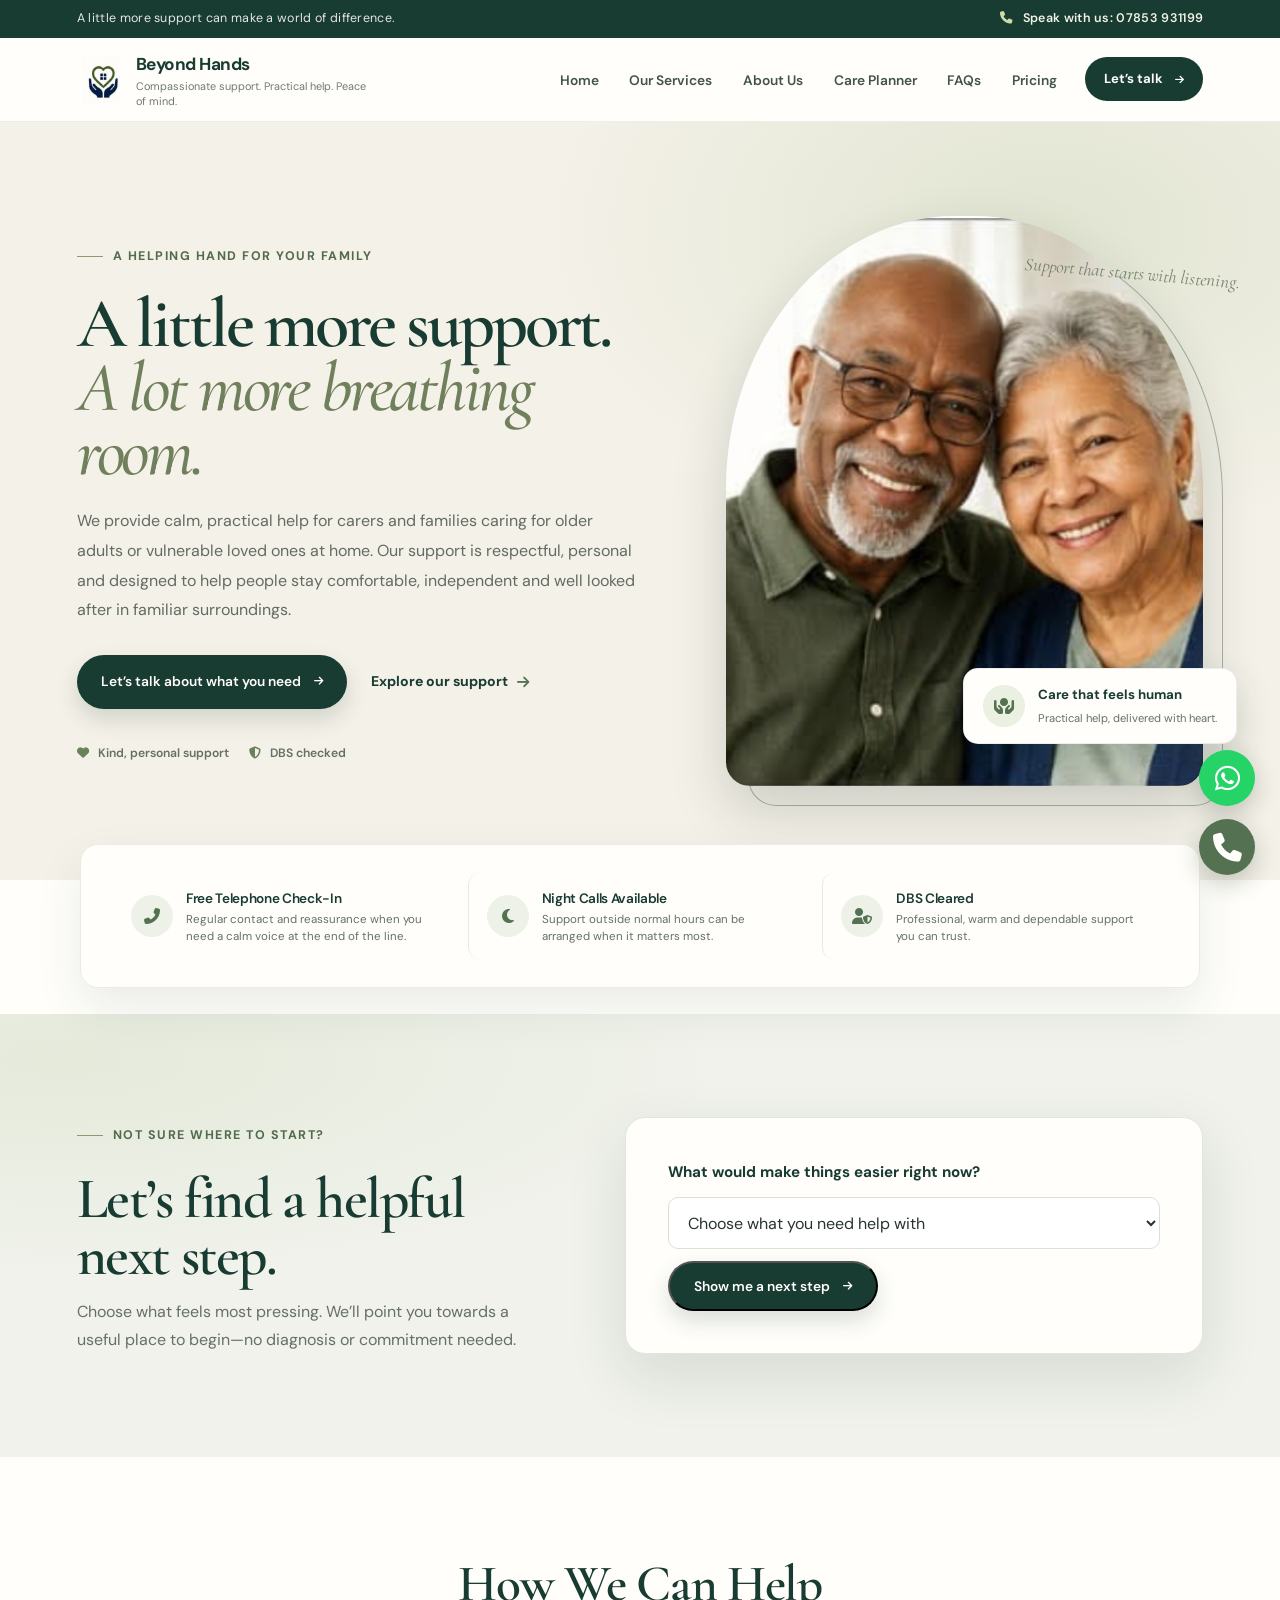
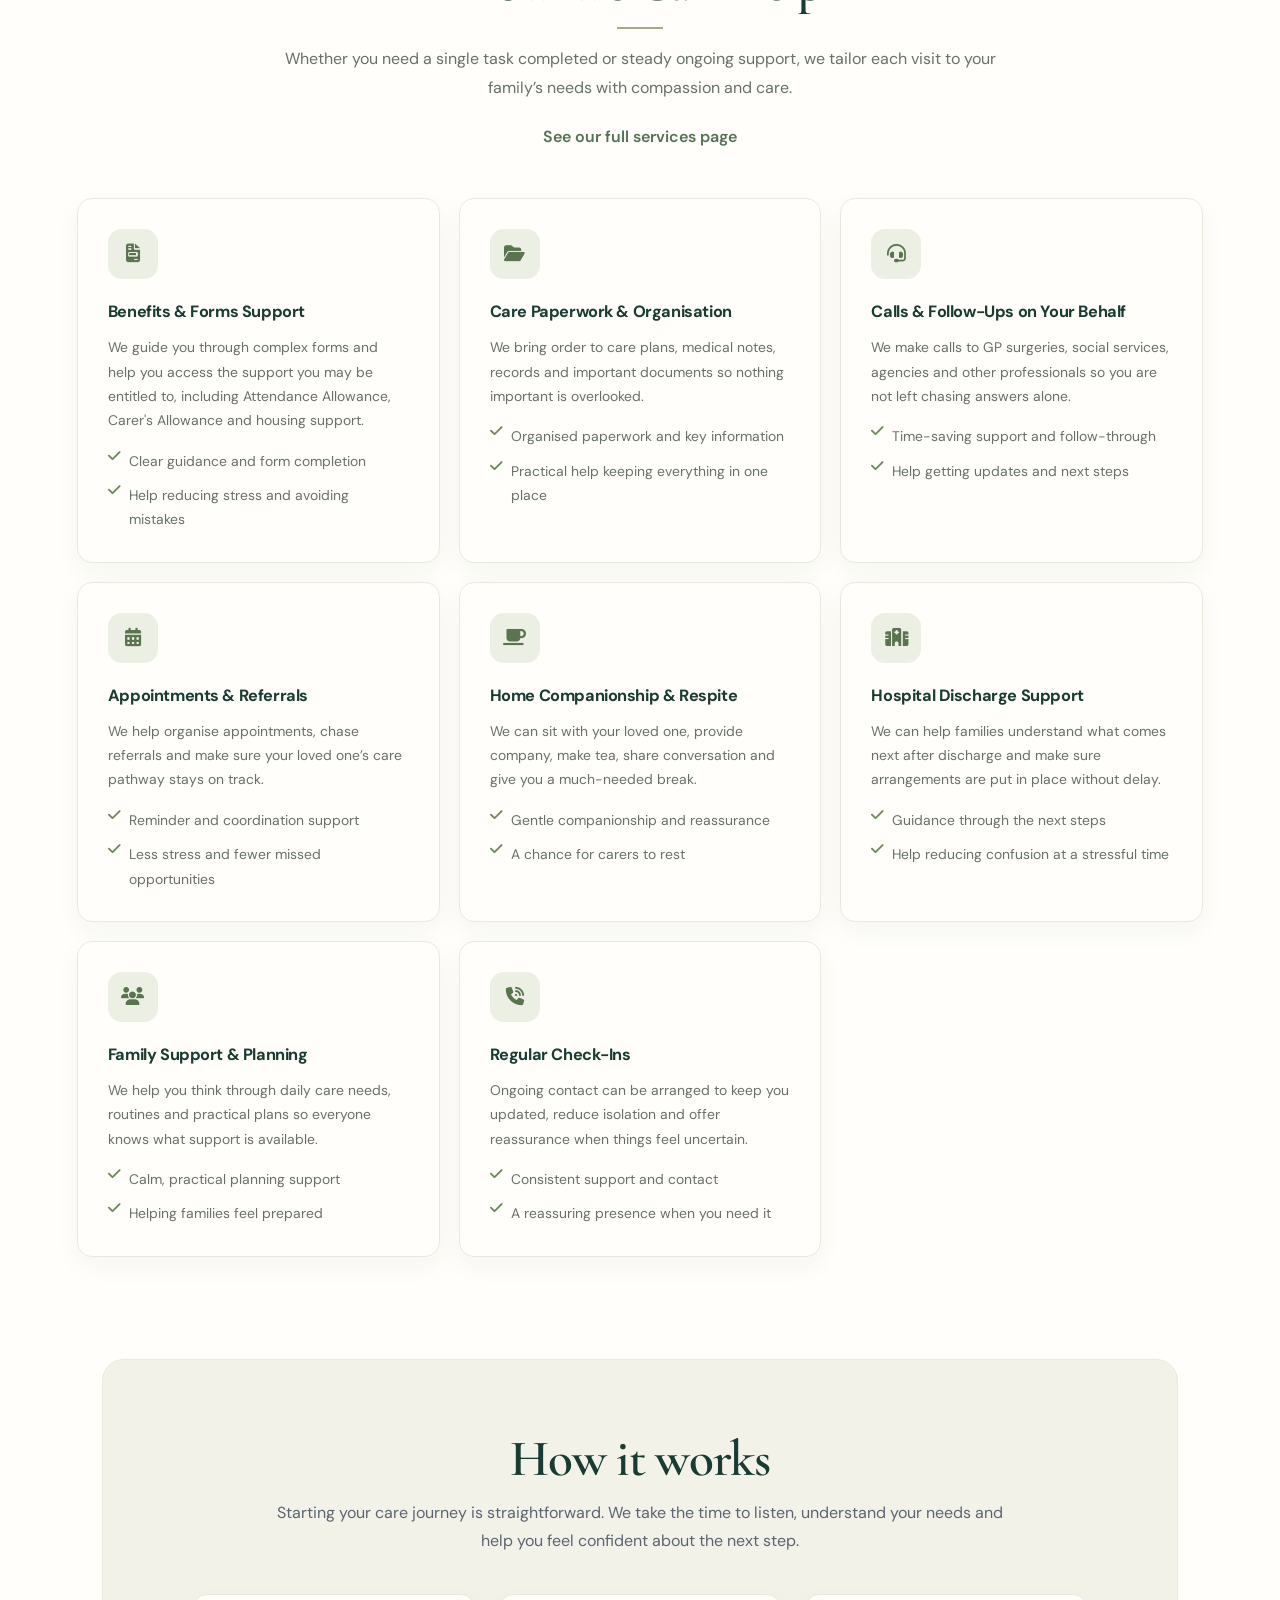
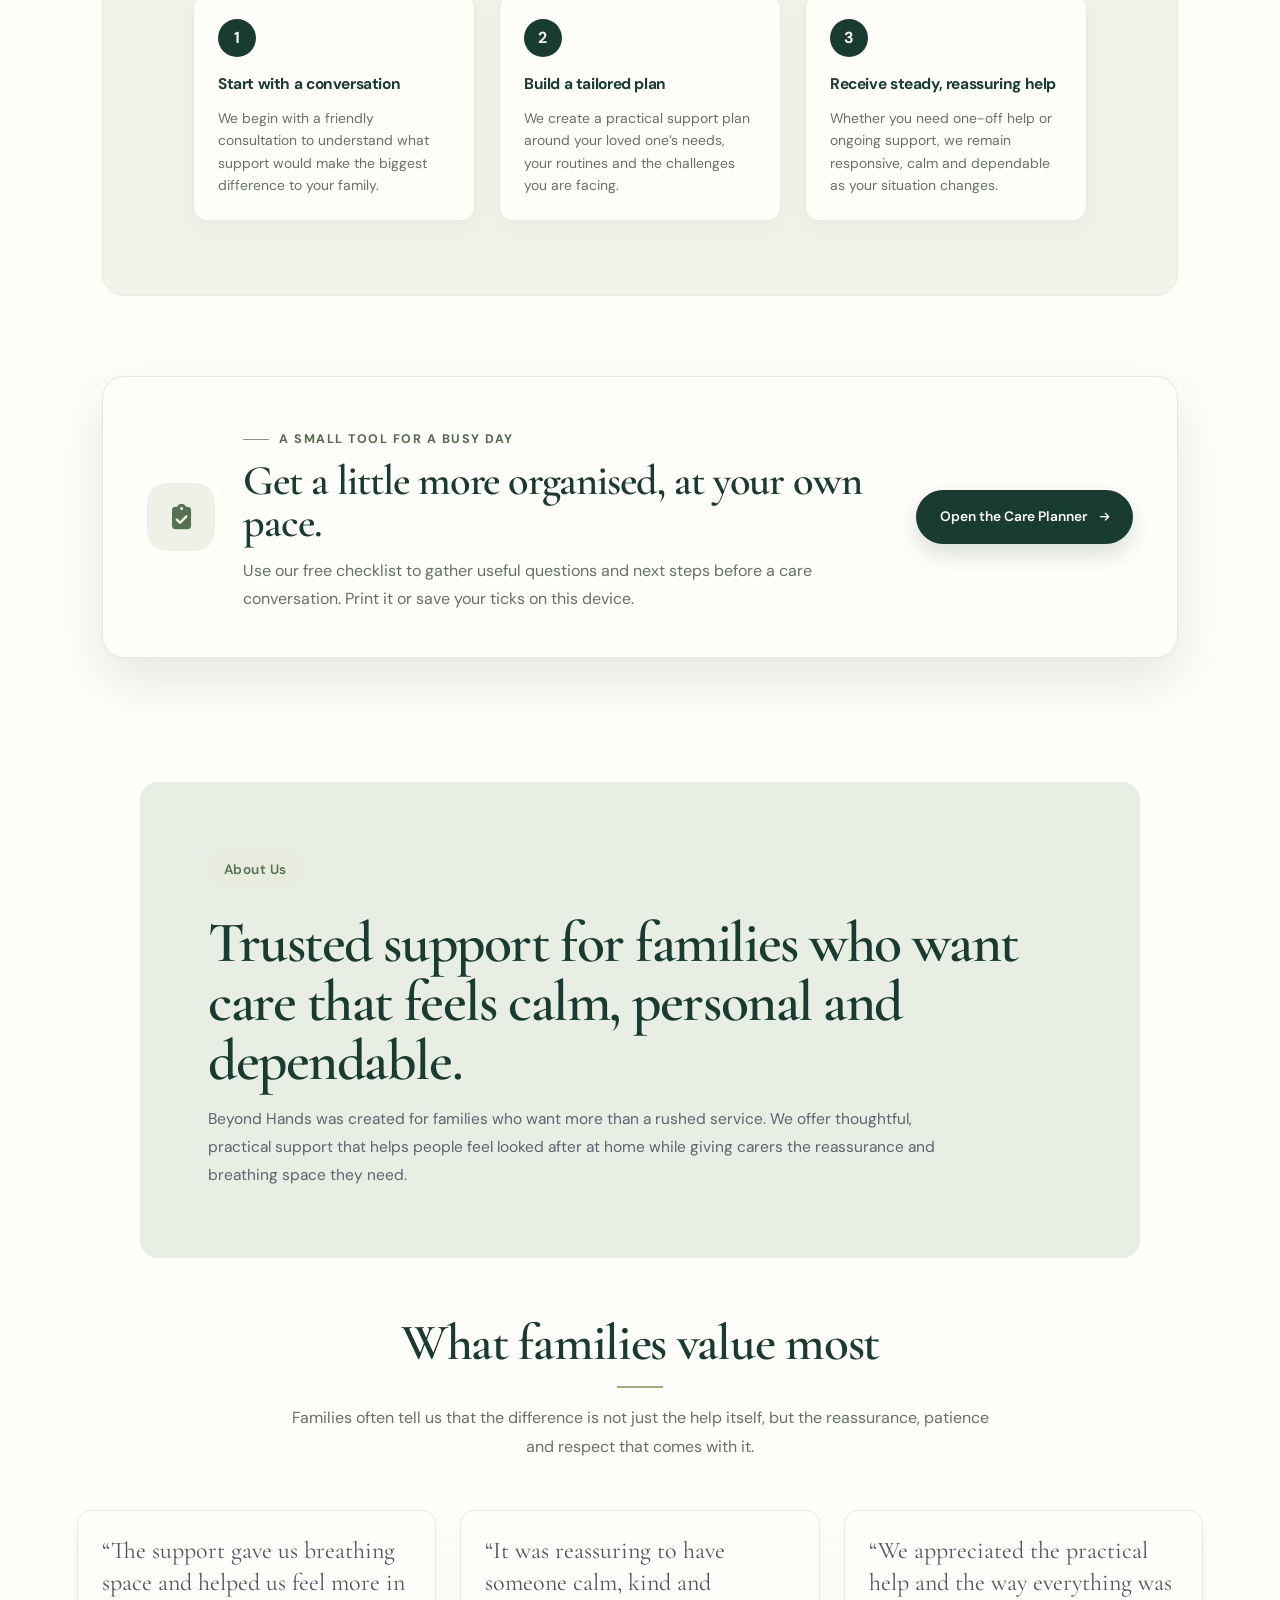
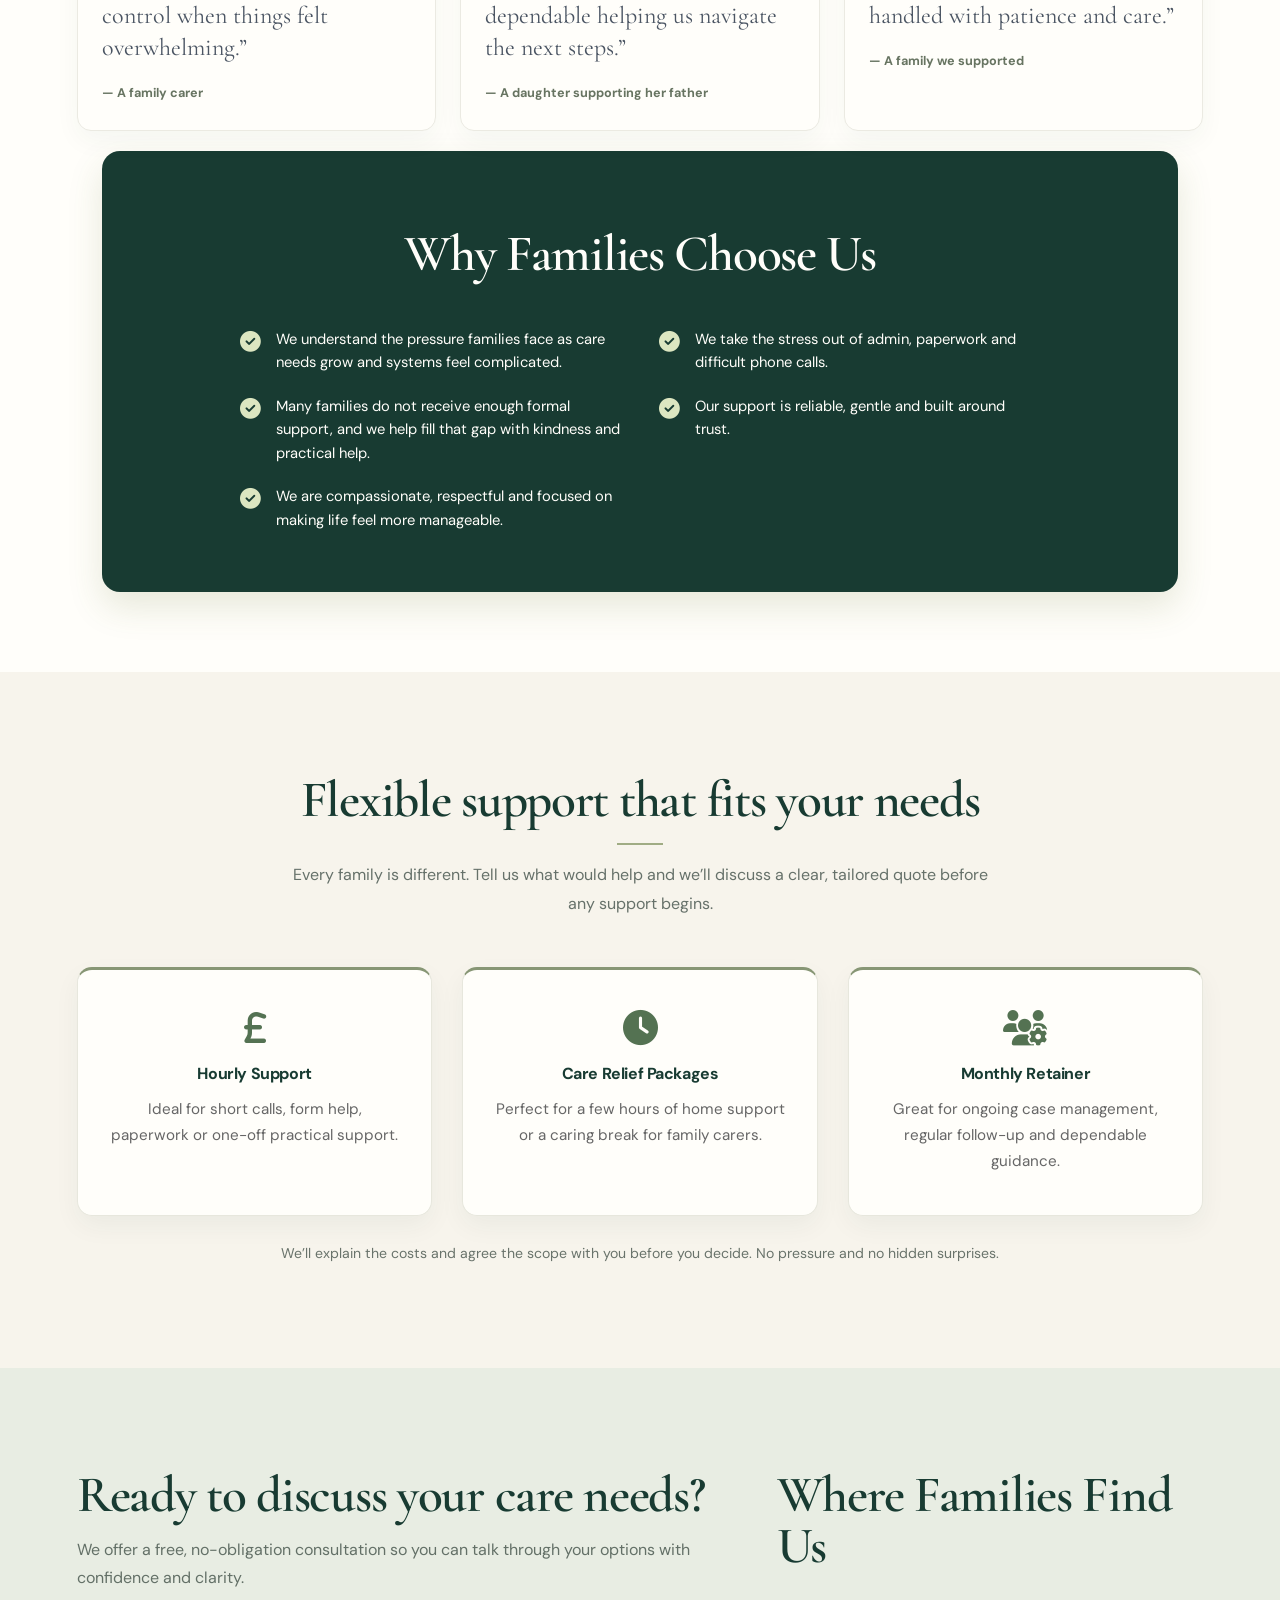
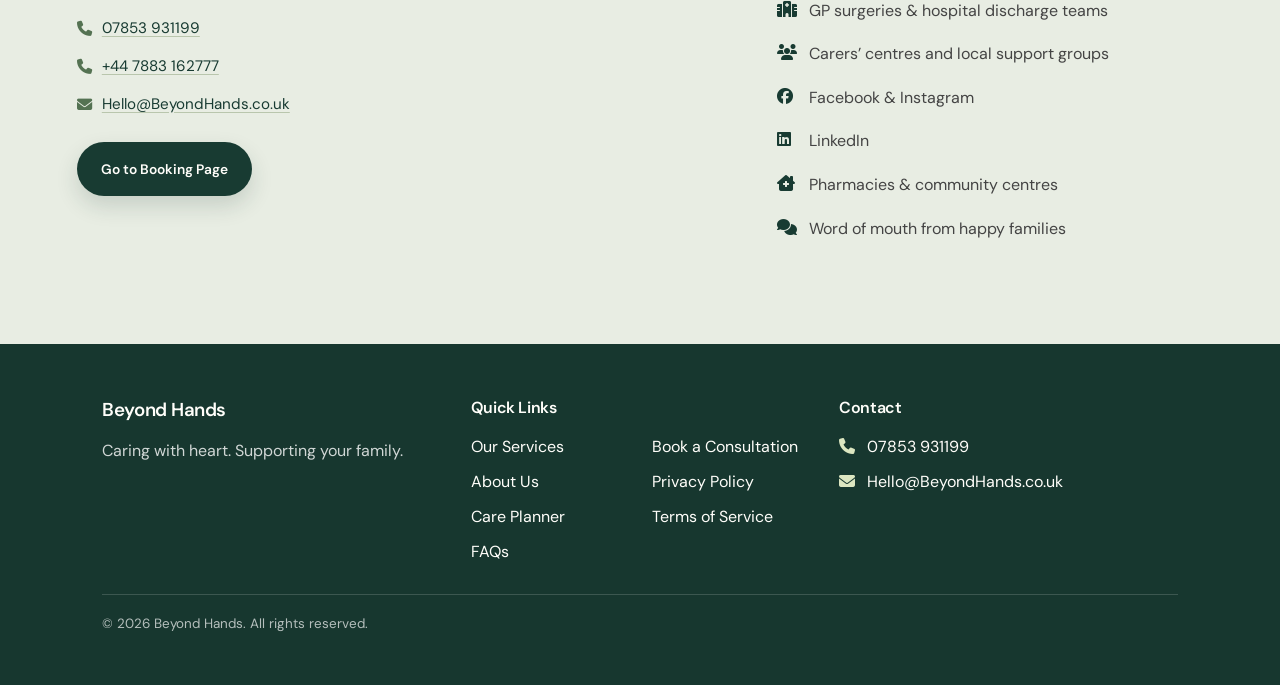
==== commit a21638e2: "feat: add Privacy Policy and Terms of Service pages with footer links" ====
--- a/index.html
+++ b/index.html
@@ -369,12 +369,14 @@
             </div>
             <div>
                 <h4>Quick Links</h4>
-                <ul>
+                <ul class="footer-links-two-col">
                     <li><a href="services.html">Our Services</a></li>
                     <li><a href="about.html">About Us</a></li>
                     <li><a href="resources.html">Care Planner</a></li>
                     <li><a href="faq.html">FAQs</a></li>
                     <li><a href="booking.html">Book a Consultation</a></li>
+                    <li><a href="privacy.html">Privacy Policy</a></li>
+                    <li><a href="terms.html">Terms of Service</a></li>
                 </ul>
             </div>
             <div>
--- a/style.css
+++ b/style.css
@@ -3146,4 +3146,108 @@
         break-inside: avoid;
         box-shadow: none;
     }
+}
+
+/* Legal pages (Privacy Policy & Terms of Service) */
+.legal-page-section {
+    padding: clamp(56px, 7vw, 96px) max(6%, calc((100% - 1100px) / 2));
+    background: var(--light);
+}
+
+.legal-content {
+    max-width: 900px;
+    margin: 0 auto;
+    padding: clamp(28px, 4vw, 56px);
+    background: var(--white);
+    border: 1px solid #e9ece3;
+    border-radius: 24px;
+    box-shadow: 0 8px 28px rgba(24, 60, 58, .055);
+}
+
+.legal-meta {
+    margin-bottom: 32px;
+    padding-bottom: 20px;
+    border-bottom: 1px solid #e9ece3;
+    color: var(--muted);
+    font-size: .92rem;
+}
+
+.legal-content h2 {
+    margin: 36px 0 14px;
+    color: var(--navy);
+    font-size: clamp(1.4rem, 2.2vw, 1.75rem);
+}
+
+.legal-content h2:first-of-type {
+    margin-top: 0;
+}
+
+.legal-content p,
+.legal-content li {
+    color: #4f5a53;
+}
+
+.legal-content p {
+    margin-bottom: 14px;
+}
+
+.legal-content ul {
+    margin: 0 0 18px;
+    padding-left: 1.25rem;
+    list-style: disc;
+    display: grid;
+    gap: 8px;
+}
+
+.legal-content li {
+    line-height: 1.7;
+}
+
+.legal-content strong {
+    color: var(--dark);
+}
+
+.legal-content a {
+    color: var(--green);
+    text-decoration: underline;
+    text-underline-offset: 2px;
+}
+
+.legal-content a:hover {
+    color: var(--navy);
+}
+
+.legal-note {
+    padding: 16px 18px;
+    background: var(--sage-pale);
+    border-radius: 14px;
+}
+
+@media (max-width: 600px) {
+    .legal-page-section {
+        padding: 40px 6% 56px;
+    }
+
+    .legal-content {
+        padding: 24px 20px;
+        border-radius: 18px;
+    }
+}
+
+/* Two-column footer quick links */
+footer ul.footer-links-two-col {
+    display: block;
+    columns: 2;
+    column-gap: 24px;
+}
+
+footer ul.footer-links-two-col li {
+    break-inside: avoid;
+    margin-bottom: 8px;
+}
+
+@media (max-width: 380px) {
+    footer ul.footer-links-two-col {
+        columns: 1;
+    }
 }
